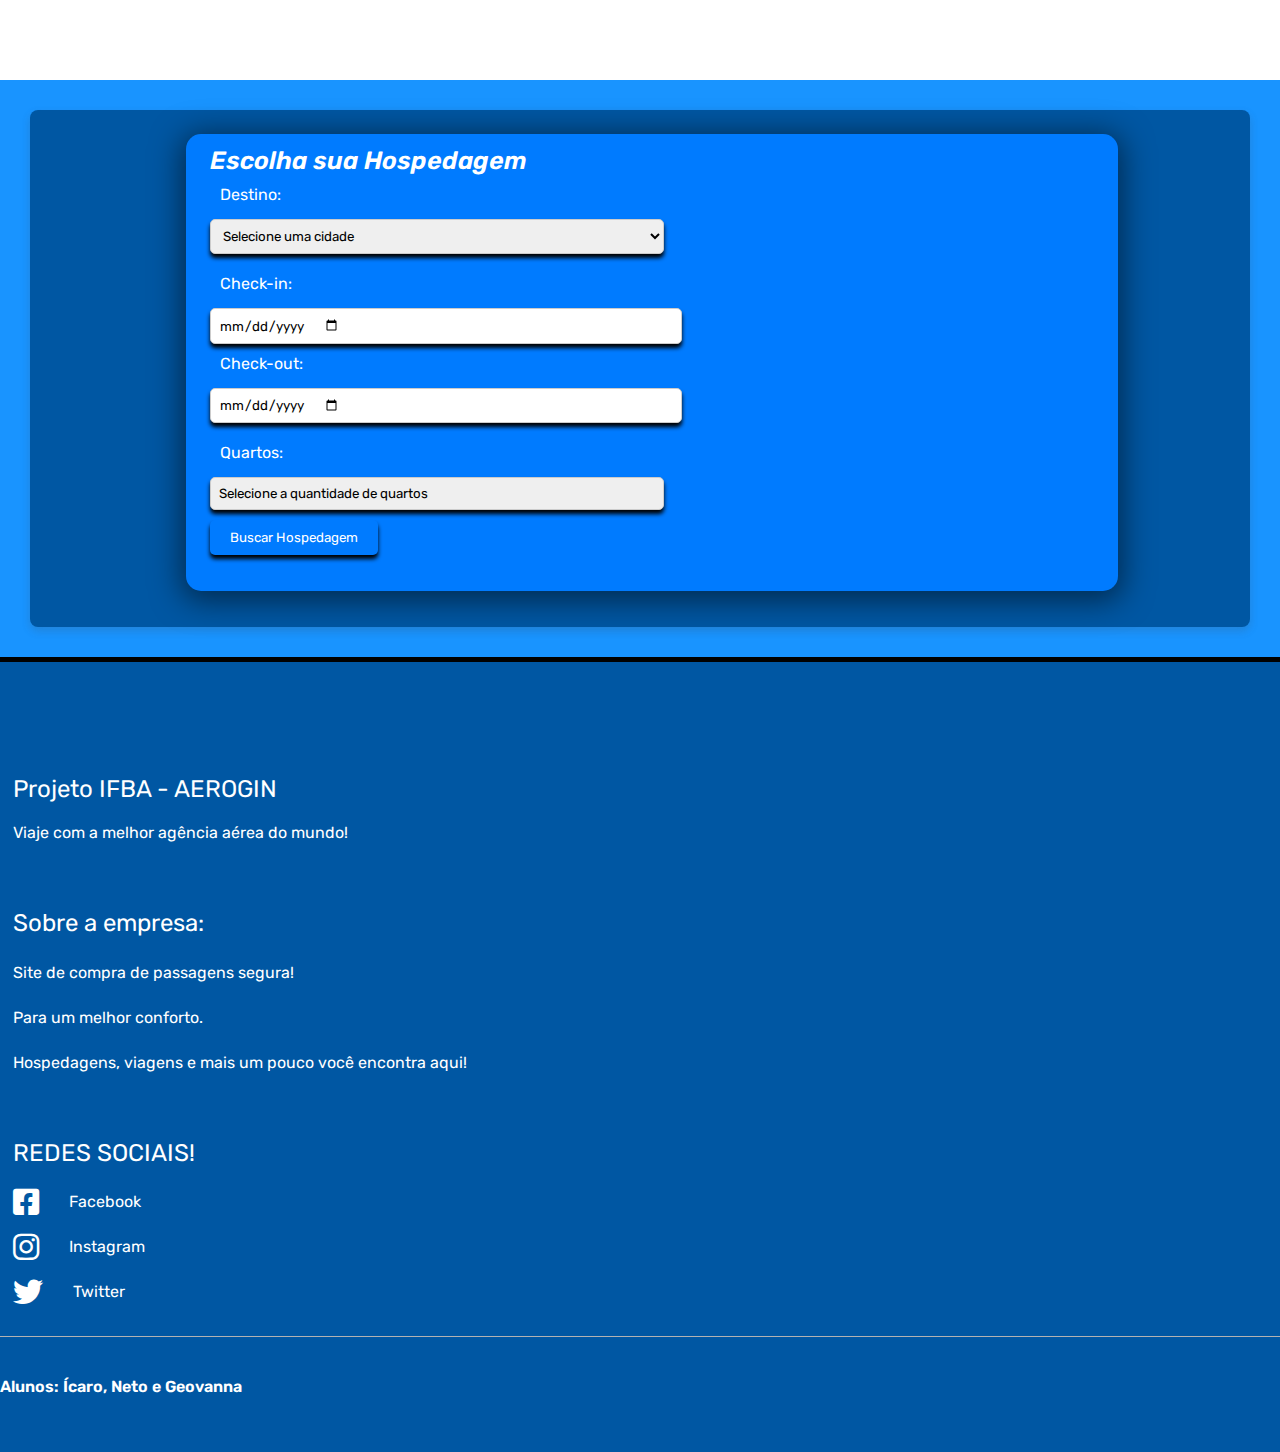
==== index.html @ 5a49b001 "atualização do responsivo + remoção do header e nav" ====
<!DOCTYPE html>
<html lang="pt-br">
<head>
    <meta charset="UTF-8">
    <meta name="viewport" content="width=device-width, initial-scale=1.0">
    <title>Viaje com a melhor agência de aérea do mundo | GIN</title>
    <link rel="stylesheet" href="https://cdnjs.cloudflare.com/ajax/libs/font-awesome/6.0.0-beta3/css/all.min.css">
    <style>
         @import url('https://fonts.googleapis.com/css2?family=Rubik:ital@0;1&display=swap');

        *{
            font-family: 'Rubik', sans-serif;
        }
        main{
        background: #1994FF;
            padding: 30px;
            margin: 0px;
        }

        body{
            margin: 0;

        }
        header {
            background: #ffffff;
            padding: 40px;
            display: flex;
        }
        section{
            padding: 2% 0 3% 2%;
            background: #0057A3;
            border-radius: 8px;
            box-shadow: 0 4px 8px rgba(68,68,68,0.2);
        }
        section h1{
            color: white;
            font-size: 20px;
            margin-bottom: 30px;
        }

        .hospedagem {
            padding: 1% 0 3% 2%;
            background: #007BFF;
            border-radius: 15px;
            box-shadow: 0 5px 30px 5px rgba(0, 0, 0, 0.5);
            margin: 0 11%;
        }


        .hospedagem h2 {
            margin: 0;
            display: inline-block; 
            color: #FFF;
            text-shadow: 0px 4px 4px 0px rgba(0, 0, 0, 0.25);
            font-size: 25px;
            font-style: italic;
            font-weight: 600;
            line-height: normal;
        }


        .destino,
        .datas,
        .quartos {
            margin-bottom: 10px;
            
        }

        .destino label,
        .datas label,
        .quartos label {
            color: white;
            display: flex;
            margin-bottom: 5px;
            padding: 10px
        }

        .destino select,
        .datas input,
        .quartos select {
            display: flex;
            width: 50%;
            padding: 8px;   
            border: 1px solid #ccc;
            border-radius: 5px;
            box-shadow: 0px 4px 4px black;
        }
        .datas input{
            cursor: pointer;
        }

        .destino select{
            cursor: pointer;
        }

        .quartos select {
            cursor: pointer;
        }

        .destino select[type="option"],
        .datas input[type="date"],
        .quartos select {
            appearance: none;
            -webkit-appearance: none;
        }

        .destino select[type="option"]::-webkit-input-placeholder,
        .datas input[type="date"]::-webkit-input-placeholder,
        .quartos select::-webkit-input-placeholder {
            color: #aaa;
        }
    
        .btn-buscar {
            background-color: #007BFF;
            border-color: black;
            box-shadow: 0px 4px 4px black;
            color: #fff;
            border: none;
            padding: 10px 20px;
            border-radius: 5px;
            cursor: pointer;
            transition: color 0.3s;
            display: flex;
            justify-content: center;
            align-items: center;
        }

        .btn-buscar:hover {
            background-color: #0056b3;
        }

        /* footer */

        footer{
            background-color: #0057A3;
            padding-top: 5em;
            padding-bottom: 40px;
            border-top: 5px solid; 
        }
        footer h2, 
        footer p,
        footer a,
        footer span{
            color: #ffffff;
        }
        footer h2{
            font-weight: 400;
        }
        footer a{
            text-decoration: none;
        }
        footer ul{
            padding: 0;
        }
        footer li{
            list-style: none;
        }
        .footer-box{
            width: 31%;
            padding: 1%;
            float: left;
        }
        footer .wrapper:after{
            clear: both;
            content: "";
            display: block;
        }
        .company-footer{
            width: 80%;
        }
        .company-footer h2{
            margin-top: 20px;
        }
        .company-footer h2, .company-footer p{
            margin-bottom: 20px;
        }
        .footer-list li{
            margin-bottom: 15px;
        }
        .footer-list a{
            transition: .5s;
        }
        .footer-list a:hover{
            color: #696969da;
        }
        .footer-list li:after{
            clear:both;
            content:"";
            display: block;
        }
        .articles-footer{
            width: 80%;
            line-height: 30px;
        }
        .footer-list.footer-article-list span{
            display: block;
            float: none;
        }

        .fab{
            font-size: 30px;
            margin-right: 30px;
            float: left;
        }

        .footer-list li span{
            float: left;
            height: 30px;
            line-height: 30px;
            
        }
        .footer-bottom{
            border-top: 1px solid #b2b2b2;
        }
        .footer-bottom p{
            font-weight: 600;
            margin-top: 40px;
        }


        @media only screen and (max-width: 600px) {

        .section {
            flex-direction: column;
        }
        header {
            flex-direction: column;
            align-items: center;
        }
    
        .hospedagem {
            margin: 0;
        }
    
        .hospedagem h2 {
            font-size: 20px;
        }
    
        .destino select,
        .datas input,
        .quartos select {
            width: 100%;
        }
        }
        .footer-box {
            width: 100%;
            float: none;
        }
    
        .company-footer,
        .articles-footer {
            width: 100%;
        }   
    </style>
</head>
<body>
    <header>
    </header>
    <main>
        <section>
            <div class="hospedagem">
            <h2>Escolha sua Hospedagem</h2>
                <div class="destino">
                <label for="destino">Destino:</label>
                <select name="cidade" id="cidade">
                    <option value="" disabled selected>Selecione uma cidade</option>
                    <optgroup label="Acre (AC)">
                    <option value="Rio Branco">Rio Branco</option>
                    <option value="Cruzeiro do Sul">Cruzeiro do Sul</option>
                    </optgroup>
                        <optgroup label="Alagoas (AL)">
                        <option value="Maceió">Maceió</option>
                        <option value="Arapiraca">Arapiraca</option>
                            <optgroup label="Bahia (BA)">
                            <option value="Vitória da Conquista">Vitória da Conquista</option>
                            <option value="Monte Santo">Monte Santo</option>
                            <option value="Salvador">Salvador</option>
                            <option value="Feira de Santana">Feira de Santana</option>
                            <option value="Euclides da Cunha">Euclides da Cunha</option>
                                <optgroup label="Santa Catarina">
                                    <option value="Blumenau">Blumenau</option>
                                    <option value="Florianópolis">Florianópolis</option>
                                    <option value="Joinville">Joinville</option>
                                    <option value="Itapema">Itapema</option>
                                    <option value="Chapecó">Chapecó</option>
                                </optgroup>
                            </optgroup>
                    </optgroup>
                </select>
            </div>
                <div class="datas">
                    <label for="check-in">Check-in:</label>
                    <input type="date" id="check-in">
                    <label for="check-out">Check-out:</label>
                    <input type="date" id="check-out">
                </div>
                <div class="quartos">
                <label for="quartos">Quartos:</label>
                <select name ="quartos" id="quartos">
                <option value="" disabled selected>Selecione a quantidade de quartos</option>
                    <option value="1">1 Quarto</option>
                    <option value="2">2 Quartos</option>
                    <option value="3">3 Quartos</option>
                    <option value="4">4 Quartos</option>
                    </select>
                </div> 
            <button class="btn-buscar">Buscar Hospedagem</button>
        </div>
    </section>
</main>
<footer>
    <div class="wrapper">
        <div class="footer-box">
            <div class="company-footer">
                <h2>Projeto IFBA - AEROGIN</h2>
                <p>Viaje com a melhor agência aérea do mundo!</p>
            </div>    
        </div>
        <div class="footer-box">
            <div class="articles-footer">
                <h2>Sobre a empresa:</h2>
                <ul class="footer-list footer-article-list">
                    <li>
                        <a href="#"></a>
                        <span class="article-item">Site de compra de passagens segura!</span>
                    </li>
                    <li>
                        <a href="#"></a>
                        <span class="article-item">Para um melhor conforto.</span>
                    </li>
                    <li>
                        <a href="#"></a>
                        <span class="article-item">Hospedagens, viagens e mais um pouco você encontra aqui!</span>
                    </li>
                </ul>
            </div> 
        </div>
        <div class="footer-box">
            <h2>REDES SOCIAIS!</h2>
            <ul class="footer-list">
                <li>
                    <a href="#">
                        <i class="fab fa-facebook-square"></i>
                        <span>Facebook</span>
                    </a>
                </li>
                <li>
                    <a href="#">
                        <i class="fab fa-instagram"></i>
                        <span>Instagram</span>
                    </a>
                </li>
                <li>
                    <a href="#">
                        <i class="fab fa-twitter"></i>
                        <span>Twitter</span>
                    </a>
                </li> 
            </ul>
        </div>
    </div>
    <div class="footer-bottom">
        <div class="wrapper">
            <p>Alunos: Ícaro, Neto e Geovanna</p>
        </div>
    </div>
</footer>
</body>
</html>
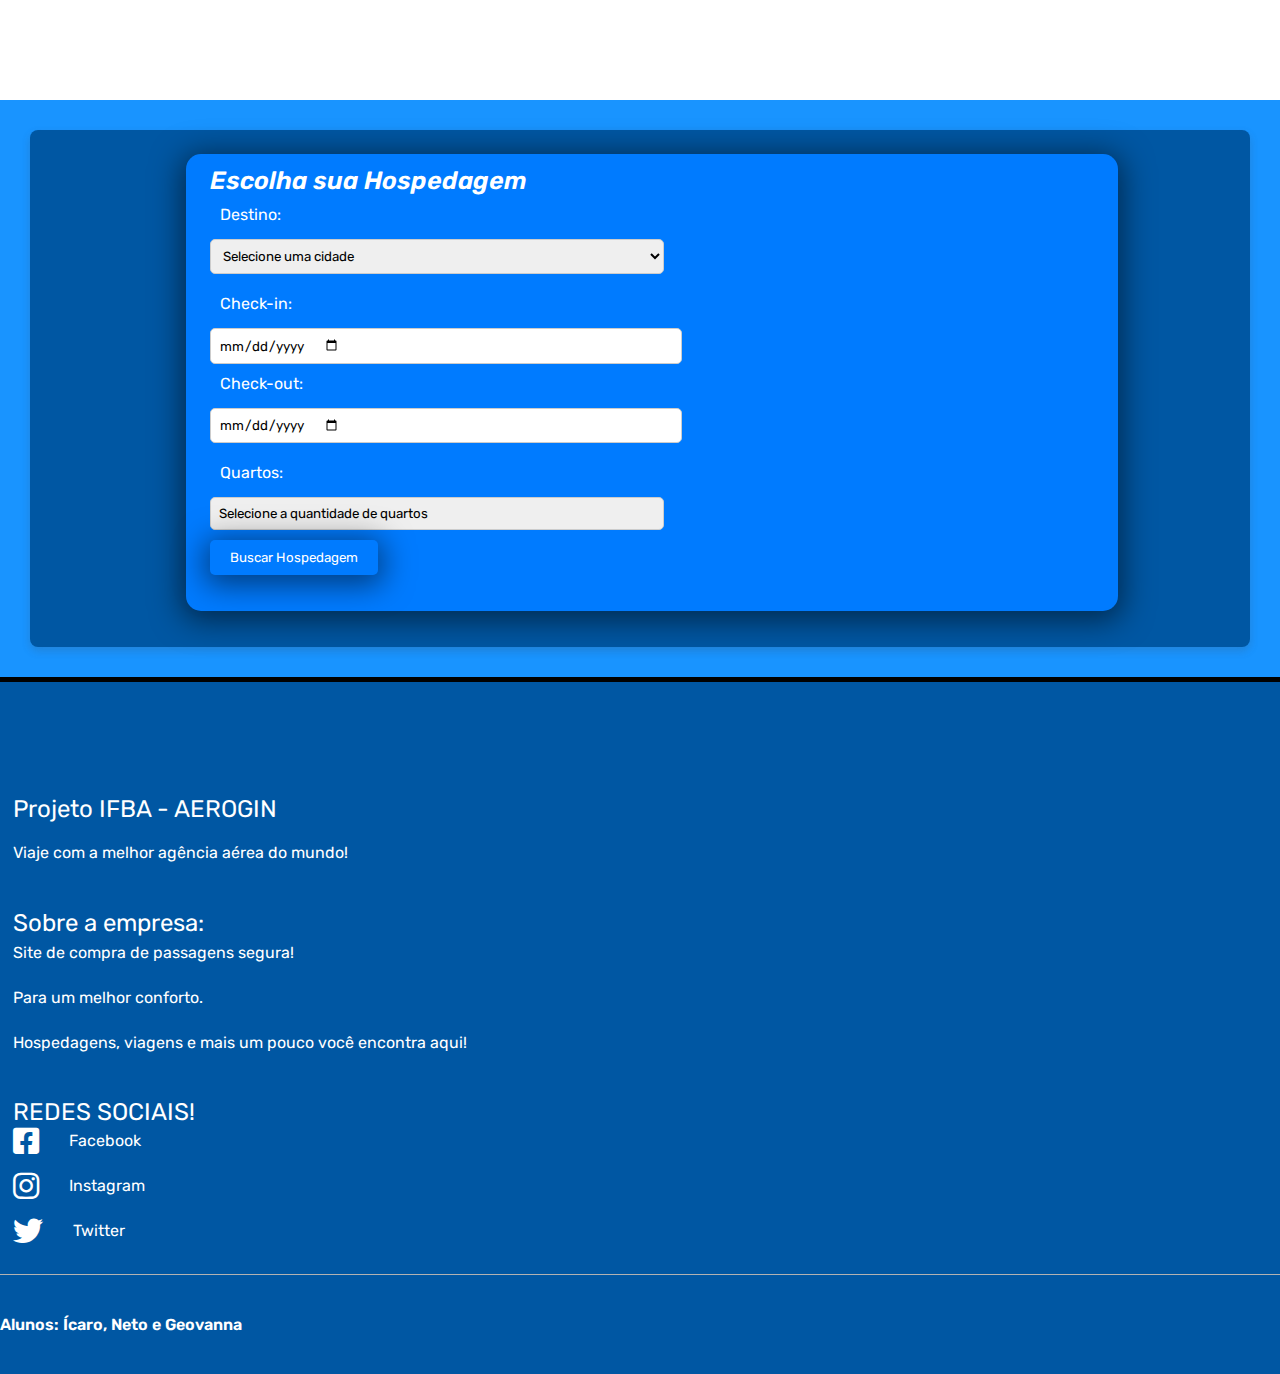
==== commit d26c6188: "mudanças na box shadow do botão e dos input" ====
--- a/index.html
+++ b/index.html
@@ -10,9 +10,19 @@
 
         *{
             font-family: 'Rubik', sans-serif;
-        }
+            margin: 0px;
+            padding: 0px;
+        }
+
+        header{
+            background-color: #fff;
+            width: 100%;
+            height: 100px;
+            display: flex;
+        }
+
         main{
-        background: #1994FF;
+            background: #1994FF;
             padding: 30px;
             margin: 0px;
         }
@@ -20,11 +30,6 @@
         body{
             margin: 0;
 
-        }
-        header {
-            background: #ffffff;
-            padding: 40px;
-            display: flex;
         }
         section{
             padding: 2% 0 3% 2%;
@@ -83,7 +88,6 @@
             padding: 8px;   
             border: 1px solid #ccc;
             border-radius: 5px;
-            box-shadow: 0px 4px 4px black;
         }
         .datas input{
             cursor: pointer;
@@ -113,14 +117,14 @@
         .btn-buscar {
             background-color: #007BFF;
             border-color: black;
-            box-shadow: 0px 4px 4px black;
+            box-shadow: 0 5px 30px 5px rgba(0, 0, 0, 0.5);
             color: #fff;
             border: none;
             padding: 10px 20px;
             border-radius: 5px;
             cursor: pointer;
             transition: color 0.3s;
-            display: flex;
+            display: inline;
             justify-content: center;
             align-items: center;
         }
@@ -256,6 +260,8 @@
 <body>
     <header>
     </header>
+    <nav>
+    </nav>
     <main>
         <section>
             <div class="hospedagem">
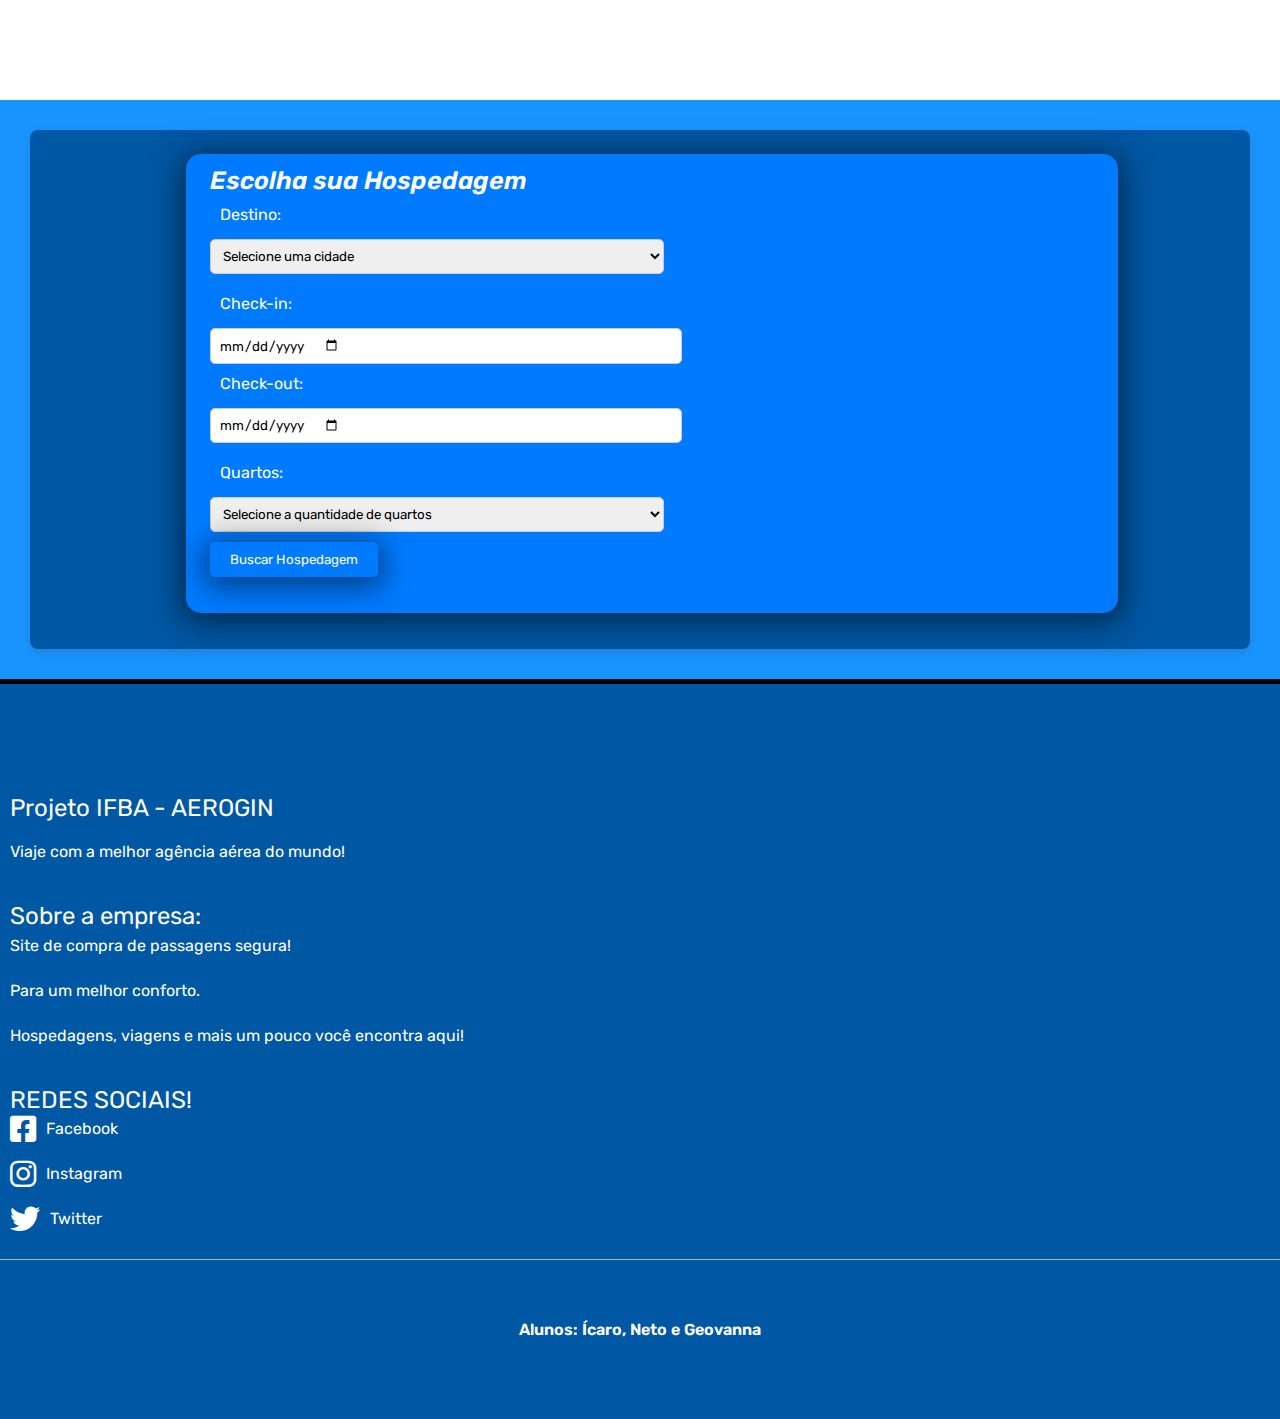
==== commit f6524e66: "atualização do footer" ====
--- a/index.html
+++ b/index.html
@@ -103,14 +103,14 @@
 
         .destino select[type="option"],
         .datas input[type="date"],
-        .quartos select {
+        .quartos select[type="option"] {
             appearance: none;
             -webkit-appearance: none;
         }
 
         .destino select[type="option"]::-webkit-input-placeholder,
         .datas input[type="date"]::-webkit-input-placeholder,
-        .quartos select::-webkit-input-placeholder {
+        .quartos select[type="option"]::-webkit-input-placeholder {
             color: #aaa;
         }
     
@@ -139,7 +139,10 @@
             background-color: #0057A3;
             padding-top: 5em;
             padding-bottom: 40px;
-            border-top: 5px solid; 
+            border-top: 5px solid;
+            display: flex;
+            flex-direction: column;
+            align-items: center; /* Espaço igual entre as colunas */
         }
         footer h2, 
         footer p,
@@ -160,9 +163,18 @@
             list-style: none;
         }
         .footer-box{
-            width: 31%;
-            padding: 1%;
-            float: left;
+            width: calc(31% - 20px);
+            margin: 10px; 
+            box-sizing: border-box; 
+            float: none;
+        }
+        footer .wrapper {
+            display: flex; 
+            flex-wrap: wrap; 
+            justify-content: center; 
+            align-items: flex-start; 
+            width: 100%;
+            margin-top: 20px; 
         }
         footer .wrapper:after{
             clear: both;
@@ -178,6 +190,9 @@
         .company-footer h2, .company-footer p{
             margin-bottom: 20px;
         }
+        .company-footer h2, .company-footer p, .articles-footer h2 {
+            margin-top: 0;
+        }
         .footer-list li{
             margin-bottom: 15px;
         }
@@ -201,9 +216,9 @@
             float: none;
         }
 
-        .fab{
+        .footer-list .fab{
             font-size: 30px;
-            margin-right: 30px;
+            margin-right: 10px;
             float: left;
         }
 
@@ -213,12 +228,20 @@
             line-height: 30px;
             
         }
-        .footer-bottom{
+        .footer-bottom {
+            background-color: #0057A3;
             border-top: 1px solid #b2b2b2;
+            width: 100%;
+            overflow: hidden;
+            text-align: center;
+            padding: 20px 0;
+            color: #ffffff;
         }
         .footer-bottom p{
             font-weight: 600;
-            margin-top: 40px;
+            margin: 20px 0; /* Espaçamento superior e inferior */
+            padding: 0 10px; /* Espaçamento lateral */
+            color: #ffffff;
         }
 
 
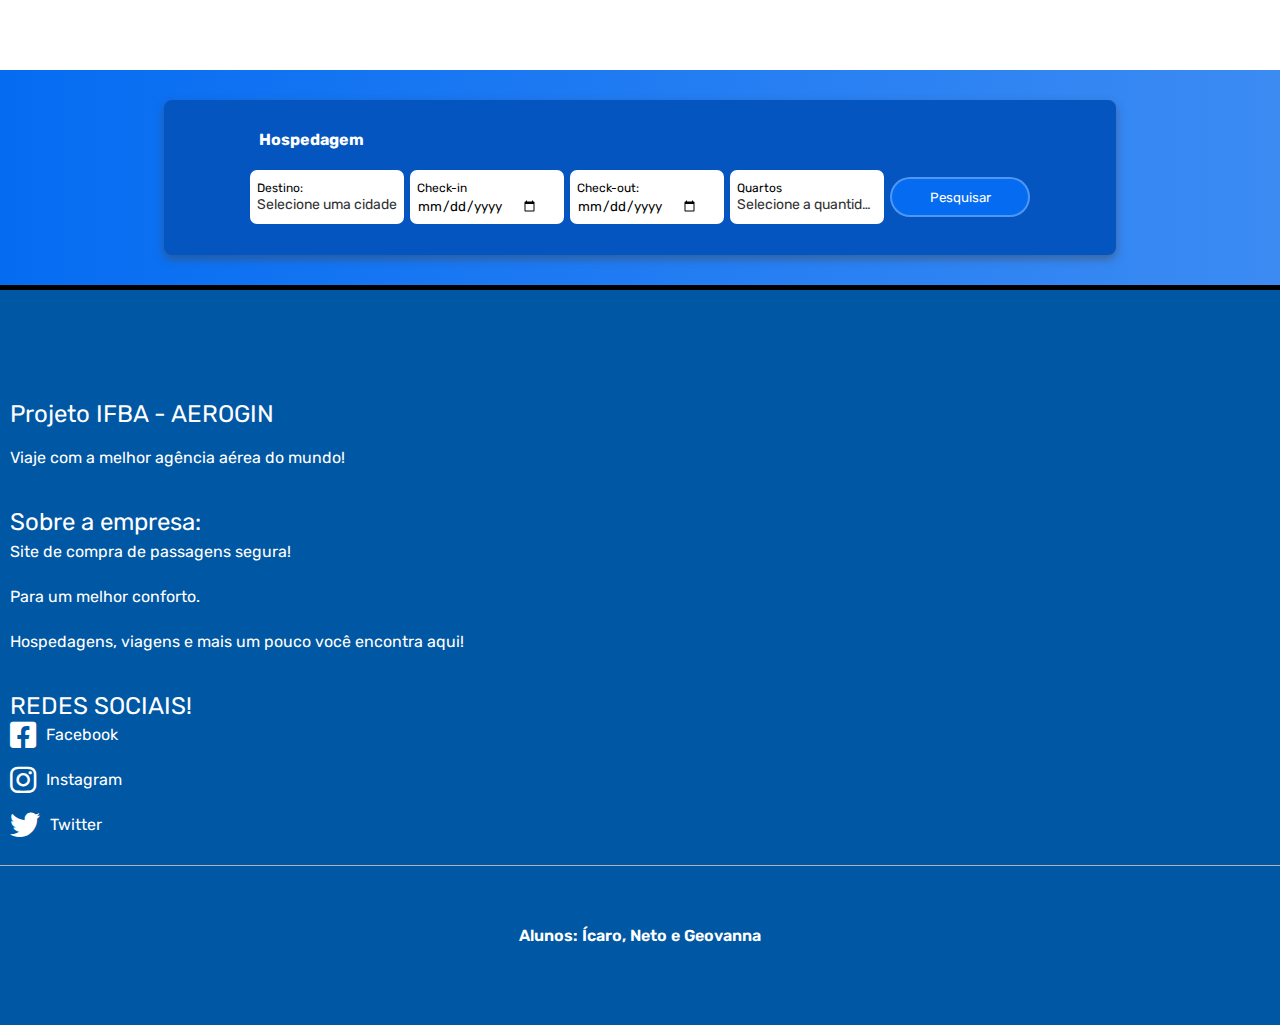
==== commit 4a3ac140: "alteração do container principal" ====
--- a/index.html
+++ b/index.html
@@ -8,6 +8,15 @@
     <style>
          @import url('https://fonts.googleapis.com/css2?family=Rubik:ital@0;1&display=swap');
 
+         :root{ 
+            --cor0: #F2F2F2;
+            --cor1: #0455BF;
+            --cor2: #056CF2;
+            --cor3: #0439D9;
+            --cor4: #3c8bf3;
+            --cor5: #010626;
+        }
+
         *{
             font-family: 'Rubik', sans-serif;
             margin: 0px;
@@ -15,124 +24,177 @@
         }
 
         header{
-            background-color: #fff;
-            width: 100%;
-            height: 100px;
-            display: flex;
-        }
-
-        main{
-            background: #1994FF;
+            background-color: white;
+            width: 100%;
+            height: 70px;
+            display: flex;
+            justify-content: flex-end;
+        }
+        body{
+            margin: 0px;
+            background-color: var(--cor0);
+
+        }
+
+        .container{
+            display: flex;
             padding: 30px;
             margin: 0px;
-        }
-
-        body{
-            margin: 0;
-
-        }
-        section{
-            padding: 2% 0 3% 2%;
-            background: #0057A3;
+            justify-content: center;
+            background: linear-gradient(to right, var(--cor2), var(--cor4));
+        }
+
+        .container-2{
+            display: flex;
+            flex-direction: column;
+            margin: 0 11%;
+            padding: 30px 0px;
+            background: var(--cor1);
             border-radius: 8px;
-            box-shadow: 0 4px 8px rgba(68,68,68,0.2);
-        }
-        section h1{
+            box-shadow: 0px 4px 8px rgba(68,68,68,0.5);
+            justify-content: center;
+            align-items: center;
+            width: 100%; 
+        }
+
+        .check{
+            margin-left: 150px;
+            width: 100%;
+            flex-wrap: wrap;
+            display: flex;
+            align-items: center;
+        }
+
+        .check *{
+            margin-left: 10px;
             color: white;
-            font-size: 20px;
-            margin-bottom: 30px;
-        }
-
-        .hospedagem {
-            padding: 1% 0 3% 2%;
-            background: #007BFF;
-            border-radius: 15px;
-            box-shadow: 0 5px 30px 5px rgba(0, 0, 0, 0.5);
-            margin: 0 11%;
-        }
-
-
-        .hospedagem h2 {
-            margin: 0;
-            display: inline-block; 
-            color: #FFF;
-            text-shadow: 0px 4px 4px 0px rgba(0, 0, 0, 0.25);
-            font-size: 25px;
-            font-style: italic;
-            font-weight: 600;
-            line-height: normal;
-        }
-
-
-        .destino,
-        .datas,
-        .quartos {
-            margin-bottom: 10px;
-            
-        }
-
-        .destino label,
-        .datas label,
-        .quartos label {
-            color: white;
-            display: flex;
-            margin-bottom: 5px;
-            padding: 10px
-        }
-
-        .destino select,
-        .datas input,
-        .quartos select {
-            display: flex;
-            width: 50%;
-            padding: 8px;   
-            border: 1px solid #ccc;
-            border-radius: 5px;
-        }
-        .datas input{
-            cursor: pointer;
-        }
-
-        .destino select{
-            cursor: pointer;
-        }
-
-        .quartos select {
-            cursor: pointer;
-        }
-
-        .destino select[type="option"],
-        .datas input[type="date"],
-        .quartos select[type="option"] {
+            font-size: 1em;
+        }
+
+        .inputs{
+            display: flex;
+            flex-direction: row;
+            flex-wrap: wrap;
+            justify-content: center;
+            margin-top: 20px;
+            align-items: center;
+            width: 100%;
+        }
+
+        .inputs input{
+            background: none;
+            outline: none;
+            border: none;
+            overflow: hidden;
+            white-space: nowrap;
+            text-overflow: ellipsis;
+        }
+
+        .inputs select {
+            background: none;
+            outline: none;
+            border: none;
+            overflow: hidden;
+            white-space: nowrap;
+            text-overflow: ellipsis;
+        }
+
+        select {
             appearance: none;
             -webkit-appearance: none;
-        }
-
-        .destino select[type="option"]::-webkit-input-placeholder,
-        .datas input[type="date"]::-webkit-input-placeholder,
-        .quartos select[type="option"]::-webkit-input-placeholder {
-            color: #aaa;
+            -moz-appearance: none;
+            border: none;
+            background: none;
+            background-color: #f2f2f2;
+            border: 2px solid #ccc;
+            color: #333;
+            font-size: 14px;
+            cursor: pointer;
+        }
+
+        .inputs #botao{
+            background-color: var(--cor2);
+            color: white;
+            justify-content: center;
+            cursor: pointer;
+            border-radius: 50px;
+        }
+
+        .inputs #botao:hover{
+            background-color: var(--cor4);
+            color: white;
+            justify-content: center;
+            cursor: pointer;
+            border-radius: 50px;
+        }
+
+
+        .destino,
+        .datai,
+        .datao,
+        #botao,
+        .quartos {
+            display: flex;
+            background-color: white;
+            width: 140px;
+            height: 40px;
+            padding: 5px;
+            border-radius: 7px;
+            border: 2px solid rgba(255, 255, 255, 0.296);
+            margin: 1px 3px;    
+        }
+
+        .destino{
+            display: flex;
+            flex-direction: column;
+        }
+
+        .topdestino > span{
+            font-size: 12px;
+            opacity: 100%;
+        }
+
+        .datai{
+            display: flex;
+            flex-direction: column;
+        }
+        .topchecki > span{
+            font-size: 12px;
+            opacity: 100%;
+        }
+
+        .datao{
+            display: flex;
+            flex-direction: column;
+        }
+
+        .topchecko > span{
+            font-size: 12px;
+            opacity: 100%;
+        }
+
+        .quartos{
+            display: flex;
+            flex-direction: column;
+        }
+
+        .topquartos > span{
+            font-size: 12px;
+            opacity: 100%; 
+        }
+
+        .datai, .datao input{
+            cursor: pointer;
+        }
+
+        .destino select{
+            cursor: pointer;
+        }
+
+        .quartos select {
+            cursor: pointer;
         }
     
-        .btn-buscar {
-            background-color: #007BFF;
-            border-color: black;
-            box-shadow: 0 5px 30px 5px rgba(0, 0, 0, 0.5);
-            color: #fff;
-            border: none;
-            padding: 10px 20px;
-            border-radius: 5px;
-            cursor: pointer;
-            transition: color 0.3s;
-            display: inline;
-            justify-content: center;
-            align-items: center;
-        }
-
-        .btn-buscar:hover {
-            background-color: #0056b3;
-        }
-
         /* footer */
 
         footer{
@@ -254,20 +316,22 @@
             flex-direction: column;
             align-items: center;
         }
-    
-        .hospedagem {
-            margin: 0;
-        }
-    
-        .hospedagem h2 {
-            font-size: 20px;
-        }
-    
-        .destino select,
-        .datas input,
-        .quartos select {
-            width: 100%;
-        }
+        .check{
+            flex-direction: column;
+        }
+
+        .inputs {
+            flex-direction: column;
+        }
+
+        .icon1{
+            display: none;
+        }
+        
+        .icon2{
+            display: block;
+        }
+
         }
         .footer-box {
             width: 100%;
@@ -285,56 +349,75 @@
     </header>
     <nav>
     </nav>
-    <main>
-        <section>
-            <div class="hospedagem">
-            <h2>Escolha sua Hospedagem</h2>
-                <div class="destino">
-                <label for="destino">Destino:</label>
-                <select name="cidade" id="cidade">
-                    <option value="" disabled selected>Selecione uma cidade</option>
+    <div class="container">
+        <div class="container-2">
+            <div class="check">
+                <div class="titulo">
+                    <h1>Hospedagem</h1>
+                </div>
+            </div>
+        <div class="inputs">
+            <div class="destino">
+                <div class="topdestino">
+                    <span>Destino:</span> 
+                </div>
+            <select name="cidade" id="cidade">
+                <option value="" disabled selected>Selecione uma cidade</option>
                     <optgroup label="Acre (AC)">
-                    <option value="Rio Branco">Rio Branco</option>
-                    <option value="Cruzeiro do Sul">Cruzeiro do Sul</option>
-                    </optgroup>
-                        <optgroup label="Alagoas (AL)">
-                        <option value="Maceió">Maceió</option>
-                        <option value="Arapiraca">Arapiraca</option>
-                            <optgroup label="Bahia (BA)">
-                            <option value="Vitória da Conquista">Vitória da Conquista</option>
-                            <option value="Monte Santo">Monte Santo</option>
-                            <option value="Salvador">Salvador</option>
-                            <option value="Feira de Santana">Feira de Santana</option>
-                            <option value="Euclides da Cunha">Euclides da Cunha</option>
-                                <optgroup label="Santa Catarina">
-                                    <option value="Blumenau">Blumenau</option>
-                                    <option value="Florianópolis">Florianópolis</option>
-                                    <option value="Joinville">Joinville</option>
-                                    <option value="Itapema">Itapema</option>
-                                    <option value="Chapecó">Chapecó</option>
-                                </optgroup>
-                            </optgroup>
-                    </optgroup>
-                </select>
+                        <option value="Rio Branco">Rio Branco</option>
+                        <option value="Cruzeiro do Sul">Cruzeiro do Sul</option>
+                </optgroup>
+                <optgroup label="Alagoas (AL)">
+                    <option value="Maceió">Maceió</option>
+                    <option value="Arapiraca">Arapiraca</option>
+                <optgroup label="Bahia (BA)">
+                    <option value="Vitória da Conquista">Vitória da Conquista</option>
+                    <option value="Monte Santo">Monte Santo</option>
+                    <option value="Salvador">Salvador</option>
+                    <option value="Feira de Santana">Feira de Santana</option>
+                    <option value="Euclides da Cunha">Euclides da Cunha</option>
+                <optgroup label="Santa Catarina">
+                    <option value="Blumenau">Blumenau</option>
+                    <option value="Florianópolis">Florianópolis</option>
+                    <option value="Joinville">Joinville</option>
+                    <option value="Itapema">Itapema</option>
+                    <option value="Chapecó">Chapecó</option>
+                </optgroup>
+            </optgroup>
+        </optgroup>
+    </select>
+</div>        
+    <div class="datai">
+        <div class="topchecki">
+            <span>Check-in</span>
+            <input type="date" id="check-in">
+        </div>
+    </div>
+    <div class="datao">
+        <div class="topchecko">
+            <span>Check-out:</span>
+            <input type="date" id="check-out">
+        </div>
+    </div>
+<div class="quartos">
+    <div class="topquartos">
+        <span>Quartos</span>
+</div>
+    <select name ="quartos" id="quartos">
+        <option value="" disabled selected>Selecione a quantidade de quartos</option>
+        <option value="1">1 Quarto</option>
+        <option value="2">2 Quartos</option>
+        <option value="3">3 Quartos</option>
+        <option value="4">4 Quartos</option>
+</select>
+</div> 
+<input id="botao" type="button" value="Pesquisar">
             </div>
-                <div class="datas">
-                    <label for="check-in">Check-in:</label>
-                    <input type="date" id="check-in">
-                    <label for="check-out">Check-out:</label>
-                    <input type="date" id="check-out">
-                </div>
-                <div class="quartos">
-                <label for="quartos">Quartos:</label>
-                <select name ="quartos" id="quartos">
-                <option value="" disabled selected>Selecione a quantidade de quartos</option>
-                    <option value="1">1 Quarto</option>
-                    <option value="2">2 Quartos</option>
-                    <option value="3">3 Quartos</option>
-                    <option value="4">4 Quartos</option>
-                    </select>
-                </div> 
-            <button class="btn-buscar">Buscar Hospedagem</button>
-        </div>
+        </div>
+    </div>
+<main>
+    <section>
+
     </section>
 </main>
 <footer>
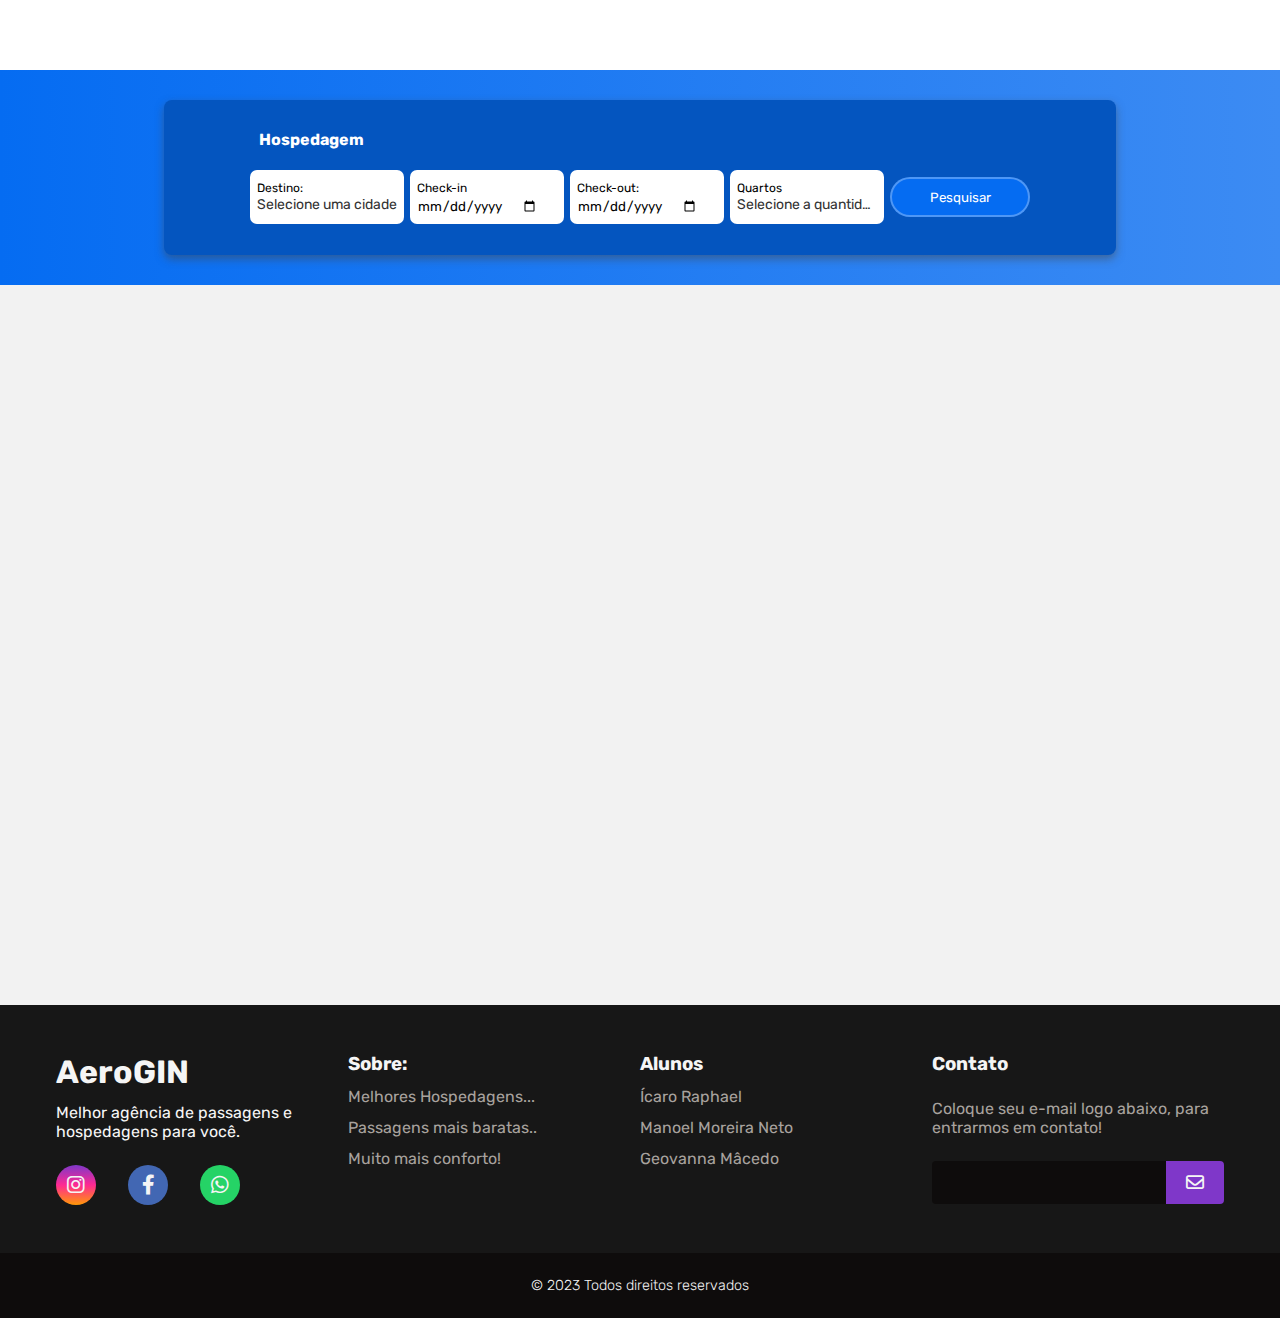
==== commit cad7112e: "footer refeito" ====
--- a/index.html
+++ b/index.html
@@ -15,12 +15,19 @@
             --cor3: #0439D9;
             --cor4: #3c8bf3;
             --cor5: #010626;
+            --color-neutral-0: #0e0c0c;
+            --color-neutral-10: #171717;
+            --color-neutral-30: #a8a29e;
+            --color-neutral-40: #f5f5f5;
         }
 
         *{
             font-family: 'Rubik', sans-serif;
             margin: 0px;
             padding: 0px;
+        }
+        main{
+            height: 80vh;
         }
 
         header{
@@ -197,117 +204,130 @@
     
         /* footer */
 
-        footer{
-            background-color: #0057A3;
-            padding-top: 5em;
-            padding-bottom: 40px;
-            border-top: 5px solid;
-            display: flex;
-            flex-direction: column;
-            align-items: center; /* Espaço igual entre as colunas */
-        }
-        footer h2, 
-        footer p,
-        footer a,
-        footer span{
-            color: #ffffff;
-        }
-        footer h2{
-            font-weight: 400;
-        }
-        footer a{
+        footer {
+            width: 100%;
+            color: var(--color-neutral-40);
+        }
+
+        .footer-link {
             text-decoration: none;
         }
-        footer ul{
-            padding: 0;
-        }
-        footer li{
+
+        #footer_content {
+            background-color: var(--color-neutral-10);
+            display: grid;
+            grid-template-columns: repeat(4, 1fr);
+            padding: 3rem 3.5rem;
+        }
+
+        #footer_contacts h1 {
+            margin-bottom: 0.75rem;
+        }
+
+        #footer_social_media {
+            display: flex;
+            gap: 2rem;
+            margin-top: 1.5rem;
+        } 
+
+        #footer_social_media .footer-link {
+            display: flex;
+            align-items: center;
+            justify-content: center;
+            height: 2.5rem;
+            width: 2.5rem;
+            color: var(--color-neutral-40);
+            border-radius: 50%;
+            transition: all 0.4s;
+        }
+
+        #footer_social_media .footer-link i {
+            font-size: 1.25rem;    
+        }
+
+        #footer_social_media .footer-link:hover {
+            opacity: 0.8;
+        }
+
+        #instagram {
+            background: linear-gradient(#7f37c9, #ff2992, #ff9807);
+        }
+
+        #facebook {
+            background-color: #4267b3;
+        }
+
+        #whatsapp {
+            background-color: #25d366;
+        }
+
+        .footer-list {
+            display: flex;
+            flex-direction: column;
+            gap: 0.75rem;
             list-style: none;
         }
-        .footer-box{
-            width: calc(31% - 20px);
-            margin: 10px; 
-            box-sizing: border-box; 
-            float: none;
-        }
-        footer .wrapper {
-            display: flex; 
-            flex-wrap: wrap; 
-            justify-content: center; 
-            align-items: flex-start; 
+
+        .footer-list .footer-link {
+            color: var(--color-neutral-30);
+            transition: all 0.4s;
+        }
+
+        .footer-list .footer-link:hover {
+            color: #7f37c9;
+        }
+
+        #footer_subscribe {
+            display: flex;
+            flex-direction: column;
+            gap: 1.5rem;
+        }
+
+        #footer_subscribe p {
+            color: var(--color-neutral-30);
+        }
+
+        #input_group {
+            display: flex;
+            align-items: center;
+            background-color: var(--color-neutral-0);
+            border-radius: 4px;
+        }
+
+        #input_group input {
+            all: unset;
+            padding: 0.75rem;
             width: 100%;
-            margin-top: 20px; 
-        }
-        footer .wrapper:after{
-            clear: both;
-            content: "";
-            display: block;
-        }
-        .company-footer{
-            width: 80%;
-        }
-        .company-footer h2{
-            margin-top: 20px;
-        }
-        .company-footer h2, .company-footer p{
-            margin-bottom: 20px;
-        }
-        .company-footer h2, .company-footer p, .articles-footer h2 {
-            margin-top: 0;
-        }
-        .footer-list li{
-            margin-bottom: 15px;
-        }
-        .footer-list a{
-            transition: .5s;
-        }
-        .footer-list a:hover{
-            color: #696969da;
-        }
-        .footer-list li:after{
-            clear:both;
-            content:"";
-            display: block;
-        }
-        .articles-footer{
-            width: 80%;
-            line-height: 30px;
-        }
-        .footer-list.footer-article-list span{
-            display: block;
-            float: none;
-        }
-
-        .footer-list .fab{
-            font-size: 30px;
-            margin-right: 10px;
-            float: left;
-        }
-
-        .footer-list li span{
-            float: left;
-            height: 30px;
-            line-height: 30px;
-            
-        }
-        .footer-bottom {
-            background-color: #0057A3;
-            border-top: 1px solid #b2b2b2;
-            width: 100%;
-            overflow: hidden;
-            text-align: center;
-            padding: 20px 0;
-            color: #ffffff;
-        }
-        .footer-bottom p{
-            font-weight: 600;
-            margin: 20px 0; /* Espaçamento superior e inferior */
-            padding: 0 10px; /* Espaçamento lateral */
-            color: #ffffff;
-        }
-
-
-        @media only screen and (max-width: 600px) {
+        }
+
+        #input_group button {
+            background-color: #7f37c9;
+            border: none;
+            color: var(--color-neutral-40);
+            padding: 0px 1.25rem;
+            font-size: 1.125rem;
+            height: 100%;
+            border-radius: 0px 4px 4px 0px;
+            cursor: pointer;
+            transition: all 0.4s;
+        }
+
+        #input_group button:hover {
+            opacity: 0.8;
+        }
+
+        #footer_copyright {
+            display: flex;
+            justify-content: center;
+            background-color: var(--color-neutral-0);
+            font-size: 0.9rem;
+            padding: 1.5rem;
+            font-weight: 100;
+        }
+
+
+
+        @media only screen and (max-width: 760px) {
 
         .section {
             flex-direction: column;
@@ -332,16 +352,19 @@
             display: block;
         }
 
-        }
-        .footer-box {
-            width: 100%;
-            float: none;
-        }
-    
-        .company-footer,
-        .articles-footer {
-            width: 100%;
-        }   
+        .footer_content{
+            grid-template-columns: repeat(2, 1fr);
+            gap: 2rem;
+
+        }
+    }
+    @media only screen and (max-width: 760px) {
+        .footer_content{
+            grid-template-columns: repeat(1, 1fr);
+            padding: 3rem 2rem;
+
+        }
+    }
     </style>
 </head>
 <body>
@@ -421,60 +444,75 @@
     </section>
 </main>
 <footer>
-    <div class="wrapper">
-        <div class="footer-box">
-            <div class="company-footer">
-                <h2>Projeto IFBA - AEROGIN</h2>
-                <p>Viaje com a melhor agência aérea do mundo!</p>
-            </div>    
+    <div id="footer_content">
+        <div id="footer_contacts">
+            <h1>AeroGIN</h1>
+            <p>Melhor agência de passagens e hospedagens para você.</p>
+
+            <div id="footer_social_media">
+                <a href="#" class="footer-link" id="instagram">
+                    <i class="fa-brands fa-instagram"></i>
+                </a>
+
+                <a href="#" class="footer-link" id="facebook">
+                    <i class="fa-brands fa-facebook-f"></i>
+                </a>
+
+                <a href="#" class="footer-link" id="whatsapp">
+                    <i class="fa-brands fa-whatsapp"></i>
+                </a>
+            </div>
         </div>
-        <div class="footer-box">
-            <div class="articles-footer">
-                <h2>Sobre a empresa:</h2>
-                <ul class="footer-list footer-article-list">
-                    <li>
-                        <a href="#"></a>
-                        <span class="article-item">Site de compra de passagens segura!</span>
-                    </li>
-                    <li>
-                        <a href="#"></a>
-                        <span class="article-item">Para um melhor conforto.</span>
-                    </li>
-                    <li>
-                        <a href="#"></a>
-                        <span class="article-item">Hospedagens, viagens e mais um pouco você encontra aqui!</span>
-                    </li>
-                </ul>
-            </div> 
-        </div>
-        <div class="footer-box">
-            <h2>REDES SOCIAIS!</h2>
-            <ul class="footer-list">
-                <li>
-                    <a href="#">
-                        <i class="fab fa-facebook-square"></i>
-                        <span>Facebook</span>
-                    </a>
-                </li>
-                <li>
-                    <a href="#">
-                        <i class="fab fa-instagram"></i>
-                        <span>Instagram</span>
-                    </a>
-                </li>
-                <li>
-                    <a href="#">
-                        <i class="fab fa-twitter"></i>
-                        <span>Twitter</span>
-                    </a>
-                </li> 
-            </ul>
+        
+        <ul class="footer-list">
+            <li>
+                <h3>Sobre:</h3>
+            </li>
+            <li>
+                <a href="#" class="footer-link">Melhores Hospedagens...</a>
+            </li>
+            <li>
+                <a href="#" class="footer-link">Passagens mais baratas..</a>
+            </li>
+            <li>
+                <a href="#" class="footer-link">Muito mais conforto!</a>
+            </li>
+        </ul>
+
+        <ul class="footer-list">
+            <li>
+                <h3>Alunos</h3>
+            </li>
+            <li>
+                <a href="#" class="footer-link">Ícaro Raphael</a>
+            </li>
+            <li>
+                <a href="#" class="footer-link">Manoel Moreira Neto</a>
+            </li>
+            <li>
+                <a href="#" class="footer-link">Geovanna Mâcedo</a>
+            </li>
+        </ul>
+
+        <div id="footer_subscribe">
+            <h3>Contato</h3>
+
+            <p>
+                Coloque seu e-mail logo abaixo, para entrarmos em contato!
+            </p>
+
+            <div id="input_group">
+                <input type="email" id="email">
+                <button>
+                    <i class="fa-regular fa-envelope"></i>
+                </button>
+            </div>
         </div>
     </div>
-    <div class="footer-bottom">
-        <div class="wrapper">
-            <p>Alunos: Ícaro, Neto e Geovanna</p>
-        </div>
+
+    <div id="footer_copyright">
+        &#169
+        2023 Todos direitos reservados
     </div>
 </footer>
 </body>
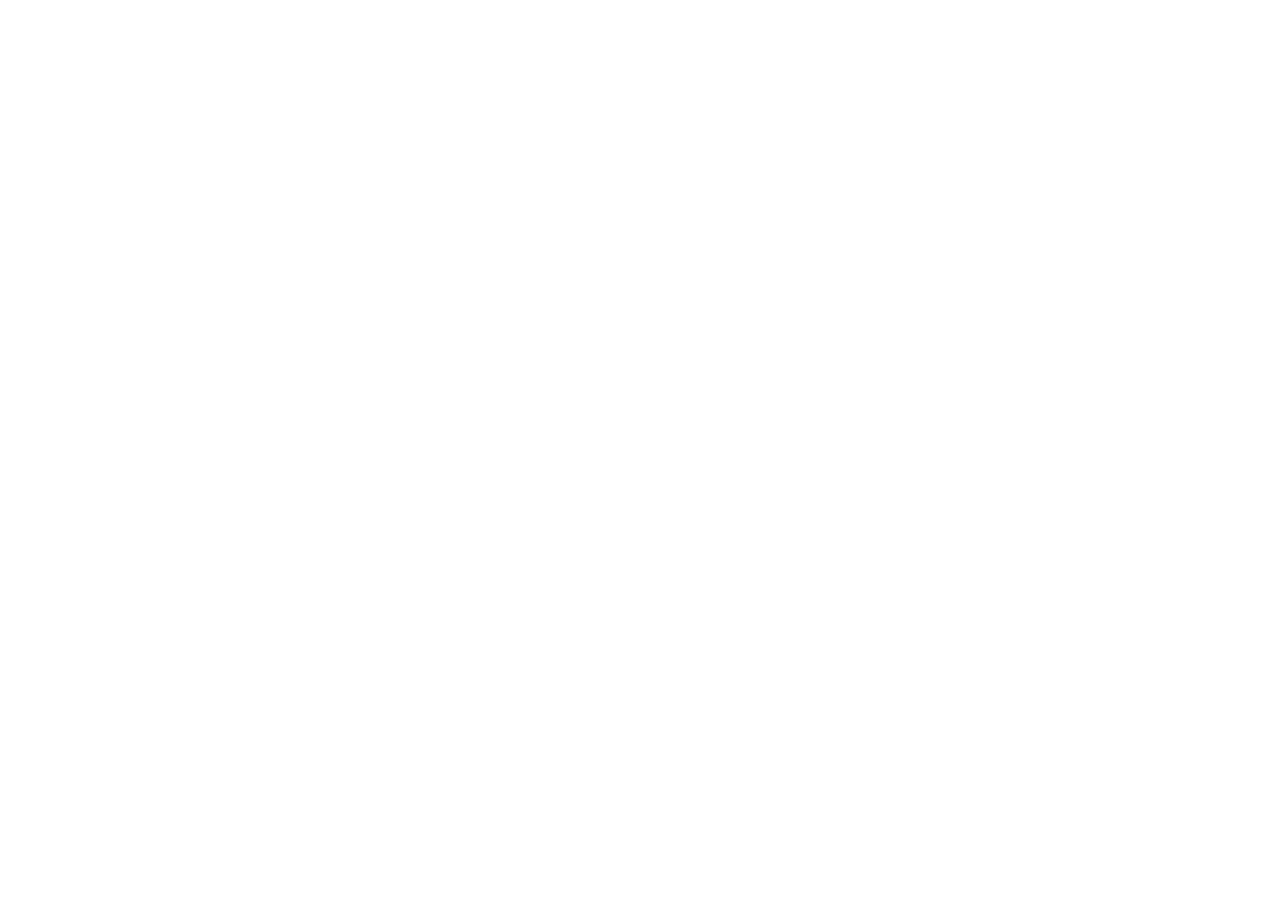
==== commit f880fd1a: "att" ====
--- a/index.html
+++ b/index.html
@@ -3,517 +3,13 @@
 <head>
     <meta charset="UTF-8">
     <meta name="viewport" content="width=device-width, initial-scale=1.0">
-    <title>Viaje com a melhor agência de aérea do mundo | GIN</title>
-    <link rel="stylesheet" href="https://cdnjs.cloudflare.com/ajax/libs/font-awesome/6.0.0-beta3/css/all.min.css">
-    <style>
-         @import url('https://fonts.googleapis.com/css2?family=Rubik:ital@0;1&display=swap');
-
-         :root{ 
-            --cor0: #F2F2F2;
-            --cor1: #0455BF;
-            --cor2: #056CF2;
-            --cor3: #0439D9;
-            --cor4: #3c8bf3;
-            --cor5: #010626;
-            --color-neutral-0: #0e0c0c;
-            --color-neutral-10: #171717;
-            --color-neutral-30: #a8a29e;
-            --color-neutral-40: #f5f5f5;
-        }
-
-        *{
-            font-family: 'Rubik', sans-serif;
-            margin: 0px;
-            padding: 0px;
-        }
-        main{
-            height: 80vh;
-        }
-
-        header{
-            background-color: white;
-            width: 100%;
-            height: 70px;
-            display: flex;
-            justify-content: flex-end;
-        }
-        body{
-            margin: 0px;
-            background-color: var(--cor0);
-
-        }
-
-        .container{
-            display: flex;
-            padding: 30px;
-            margin: 0px;
-            justify-content: center;
-            background: linear-gradient(to right, var(--cor2), var(--cor4));
-        }
-
-        .container-2{
-            display: flex;
-            flex-direction: column;
-            margin: 0 11%;
-            padding: 30px 0px;
-            background: var(--cor1);
-            border-radius: 8px;
-            box-shadow: 0px 4px 8px rgba(68,68,68,0.5);
-            justify-content: center;
-            align-items: center;
-            width: 100%; 
-        }
-
-        .check{
-            margin-left: 150px;
-            width: 100%;
-            flex-wrap: wrap;
-            display: flex;
-            align-items: center;
-        }
-
-        .check *{
-            margin-left: 10px;
-            color: white;
-            font-size: 1em;
-        }
-
-        .inputs{
-            display: flex;
-            flex-direction: row;
-            flex-wrap: wrap;
-            justify-content: center;
-            margin-top: 20px;
-            align-items: center;
-            width: 100%;
-        }
-
-        .inputs input{
-            background: none;
-            outline: none;
-            border: none;
-            overflow: hidden;
-            white-space: nowrap;
-            text-overflow: ellipsis;
-        }
-
-        .inputs select {
-            background: none;
-            outline: none;
-            border: none;
-            overflow: hidden;
-            white-space: nowrap;
-            text-overflow: ellipsis;
-        }
-
-        select {
-            appearance: none;
-            -webkit-appearance: none;
-            -moz-appearance: none;
-            border: none;
-            background: none;
-            background-color: #f2f2f2;
-            border: 2px solid #ccc;
-            color: #333;
-            font-size: 14px;
-            cursor: pointer;
-        }
-
-        .inputs #botao{
-            background-color: var(--cor2);
-            color: white;
-            justify-content: center;
-            cursor: pointer;
-            border-radius: 50px;
-        }
-
-        .inputs #botao:hover{
-            background-color: var(--cor4);
-            color: white;
-            justify-content: center;
-            cursor: pointer;
-            border-radius: 50px;
-        }
-
-
-        .destino,
-        .datai,
-        .datao,
-        #botao,
-        .quartos {
-            display: flex;
-            background-color: white;
-            width: 140px;
-            height: 40px;
-            padding: 5px;
-            border-radius: 7px;
-            border: 2px solid rgba(255, 255, 255, 0.296);
-            margin: 1px 3px;    
-        }
-
-        .destino{
-            display: flex;
-            flex-direction: column;
-        }
-
-        .topdestino > span{
-            font-size: 12px;
-            opacity: 100%;
-        }
-
-        .datai{
-            display: flex;
-            flex-direction: column;
-        }
-        .topchecki > span{
-            font-size: 12px;
-            opacity: 100%;
-        }
-
-        .datao{
-            display: flex;
-            flex-direction: column;
-        }
-
-        .topchecko > span{
-            font-size: 12px;
-            opacity: 100%;
-        }
-
-        .quartos{
-            display: flex;
-            flex-direction: column;
-        }
-
-        .topquartos > span{
-            font-size: 12px;
-            opacity: 100%; 
-        }
-
-        .datai, .datao input{
-            cursor: pointer;
-        }
-
-        .destino select{
-            cursor: pointer;
-        }
-
-        .quartos select {
-            cursor: pointer;
-        }
-    
-        /* footer */
-
-        footer {
-            width: 100%;
-            color: var(--color-neutral-40);
-        }
-
-        .footer-link {
-            text-decoration: none;
-        }
-
-        #footer_content {
-            background-color: var(--color-neutral-10);
-            display: grid;
-            grid-template-columns: repeat(4, 1fr);
-            padding: 3rem 3.5rem;
-        }
-
-        #footer_contacts h1 {
-            margin-bottom: 0.75rem;
-        }
-
-        #footer_social_media {
-            display: flex;
-            gap: 2rem;
-            margin-top: 1.5rem;
-        } 
-
-        #footer_social_media .footer-link {
-            display: flex;
-            align-items: center;
-            justify-content: center;
-            height: 2.5rem;
-            width: 2.5rem;
-            color: var(--color-neutral-40);
-            border-radius: 50%;
-            transition: all 0.4s;
-        }
-
-        #footer_social_media .footer-link i {
-            font-size: 1.25rem;    
-        }
-
-        #footer_social_media .footer-link:hover {
-            opacity: 0.8;
-        }
-
-        #instagram {
-            background: linear-gradient(#7f37c9, #ff2992, #ff9807);
-        }
-
-        #facebook {
-            background-color: #4267b3;
-        }
-
-        #whatsapp {
-            background-color: #25d366;
-        }
-
-        .footer-list {
-            display: flex;
-            flex-direction: column;
-            gap: 0.75rem;
-            list-style: none;
-        }
-
-        .footer-list .footer-link {
-            color: var(--color-neutral-30);
-            transition: all 0.4s;
-        }
-
-        .footer-list .footer-link:hover {
-            color: #7f37c9;
-        }
-
-        #footer_subscribe {
-            display: flex;
-            flex-direction: column;
-            gap: 1.5rem;
-        }
-
-        #footer_subscribe p {
-            color: var(--color-neutral-30);
-        }
-
-        #input_group {
-            display: flex;
-            align-items: center;
-            background-color: var(--color-neutral-0);
-            border-radius: 4px;
-        }
-
-        #input_group input {
-            all: unset;
-            padding: 0.75rem;
-            width: 100%;
-        }
-
-        #input_group button {
-            background-color: #7f37c9;
-            border: none;
-            color: var(--color-neutral-40);
-            padding: 0px 1.25rem;
-            font-size: 1.125rem;
-            height: 100%;
-            border-radius: 0px 4px 4px 0px;
-            cursor: pointer;
-            transition: all 0.4s;
-        }
-
-        #input_group button:hover {
-            opacity: 0.8;
-        }
-
-        #footer_copyright {
-            display: flex;
-            justify-content: center;
-            background-color: var(--color-neutral-0);
-            font-size: 0.9rem;
-            padding: 1.5rem;
-            font-weight: 100;
-        }
-
-
-
-        @media only screen and (max-width: 760px) {
-
-        .section {
-            flex-direction: column;
-        }
-        header {
-            flex-direction: column;
-            align-items: center;
-        }
-        .check{
-            flex-direction: column;
-        }
-
-        .inputs {
-            flex-direction: column;
-        }
-
-        .icon1{
-            display: none;
-        }
-        
-        .icon2{
-            display: block;
-        }
-
-        .footer_content{
-            grid-template-columns: repeat(2, 1fr);
-            gap: 2rem;
-
-        }
-    }
-    @media only screen and (max-width: 760px) {
-        .footer_content{
-            grid-template-columns: repeat(1, 1fr);
-            padding: 3rem 2rem;
-
-        }
-    }
-    </style>
+    <title>Viaje com a melhor agência de viagens do mundo | GIN</title>
+    <link rel="apple-touch-icon" sizes="180x180" href="/apple-touch-icon.png">
+    <link rel="icon" type="image/png" sizes="32x32" href="/favicon-32x32.png">
+    <link rel="icon" type="image/png" sizes="16x16" href="/favicon-16x16.png">
+    <link rel="manifest" href="/site.webmanifest">
 </head>
 <body>
-    <header>
-    </header>
-    <nav>
-    </nav>
-    <div class="container">
-        <div class="container-2">
-            <div class="check">
-                <div class="titulo">
-                    <h1>Hospedagem</h1>
-                </div>
-            </div>
-        <div class="inputs">
-            <div class="destino">
-                <div class="topdestino">
-                    <span>Destino:</span> 
-                </div>
-            <select name="cidade" id="cidade">
-                <option value="" disabled selected>Selecione uma cidade</option>
-                    <optgroup label="Acre (AC)">
-                        <option value="Rio Branco">Rio Branco</option>
-                        <option value="Cruzeiro do Sul">Cruzeiro do Sul</option>
-                </optgroup>
-                <optgroup label="Alagoas (AL)">
-                    <option value="Maceió">Maceió</option>
-                    <option value="Arapiraca">Arapiraca</option>
-                <optgroup label="Bahia (BA)">
-                    <option value="Vitória da Conquista">Vitória da Conquista</option>
-                    <option value="Monte Santo">Monte Santo</option>
-                    <option value="Salvador">Salvador</option>
-                    <option value="Feira de Santana">Feira de Santana</option>
-                    <option value="Euclides da Cunha">Euclides da Cunha</option>
-                <optgroup label="Santa Catarina">
-                    <option value="Blumenau">Blumenau</option>
-                    <option value="Florianópolis">Florianópolis</option>
-                    <option value="Joinville">Joinville</option>
-                    <option value="Itapema">Itapema</option>
-                    <option value="Chapecó">Chapecó</option>
-                </optgroup>
-            </optgroup>
-        </optgroup>
-    </select>
-</div>        
-    <div class="datai">
-        <div class="topchecki">
-            <span>Check-in</span>
-            <input type="date" id="check-in">
-        </div>
-    </div>
-    <div class="datao">
-        <div class="topchecko">
-            <span>Check-out:</span>
-            <input type="date" id="check-out">
-        </div>
-    </div>
-<div class="quartos">
-    <div class="topquartos">
-        <span>Quartos</span>
-</div>
-    <select name ="quartos" id="quartos">
-        <option value="" disabled selected>Selecione a quantidade de quartos</option>
-        <option value="1">1 Quarto</option>
-        <option value="2">2 Quartos</option>
-        <option value="3">3 Quartos</option>
-        <option value="4">4 Quartos</option>
-</select>
-</div> 
-<input id="botao" type="button" value="Pesquisar">
-            </div>
-        </div>
-    </div>
-<main>
-    <section>
-
-    </section>
-</main>
-<footer>
-    <div id="footer_content">
-        <div id="footer_contacts">
-            <h1>AeroGIN</h1>
-            <p>Melhor agência de passagens e hospedagens para você.</p>
-
-            <div id="footer_social_media">
-                <a href="#" class="footer-link" id="instagram">
-                    <i class="fa-brands fa-instagram"></i>
-                </a>
-
-                <a href="#" class="footer-link" id="facebook">
-                    <i class="fa-brands fa-facebook-f"></i>
-                </a>
-
-                <a href="#" class="footer-link" id="whatsapp">
-                    <i class="fa-brands fa-whatsapp"></i>
-                </a>
-            </div>
-        </div>
-        
-        <ul class="footer-list">
-            <li>
-                <h3>Sobre:</h3>
-            </li>
-            <li>
-                <a href="#" class="footer-link">Melhores Hospedagens...</a>
-            </li>
-            <li>
-                <a href="#" class="footer-link">Passagens mais baratas..</a>
-            </li>
-            <li>
-                <a href="#" class="footer-link">Muito mais conforto!</a>
-            </li>
-        </ul>
-
-        <ul class="footer-list">
-            <li>
-                <h3>Alunos</h3>
-            </li>
-            <li>
-                <a href="#" class="footer-link">Ícaro Raphael</a>
-            </li>
-            <li>
-                <a href="#" class="footer-link">Manoel Moreira Neto</a>
-            </li>
-            <li>
-                <a href="#" class="footer-link">Geovanna Mâcedo</a>
-            </li>
-        </ul>
-
-        <div id="footer_subscribe">
-            <h3>Contato</h3>
-
-            <p>
-                Coloque seu e-mail logo abaixo, para entrarmos em contato!
-            </p>
-
-            <div id="input_group">
-                <input type="email" id="email">
-                <button>
-                    <i class="fa-regular fa-envelope"></i>
-                </button>
-            </div>
-        </div>
-    </div>
-
-    <div id="footer_copyright">
-        &#169
-        2023 Todos direitos reservados
-    </div>
-</footer>
+    
 </body>
 </html>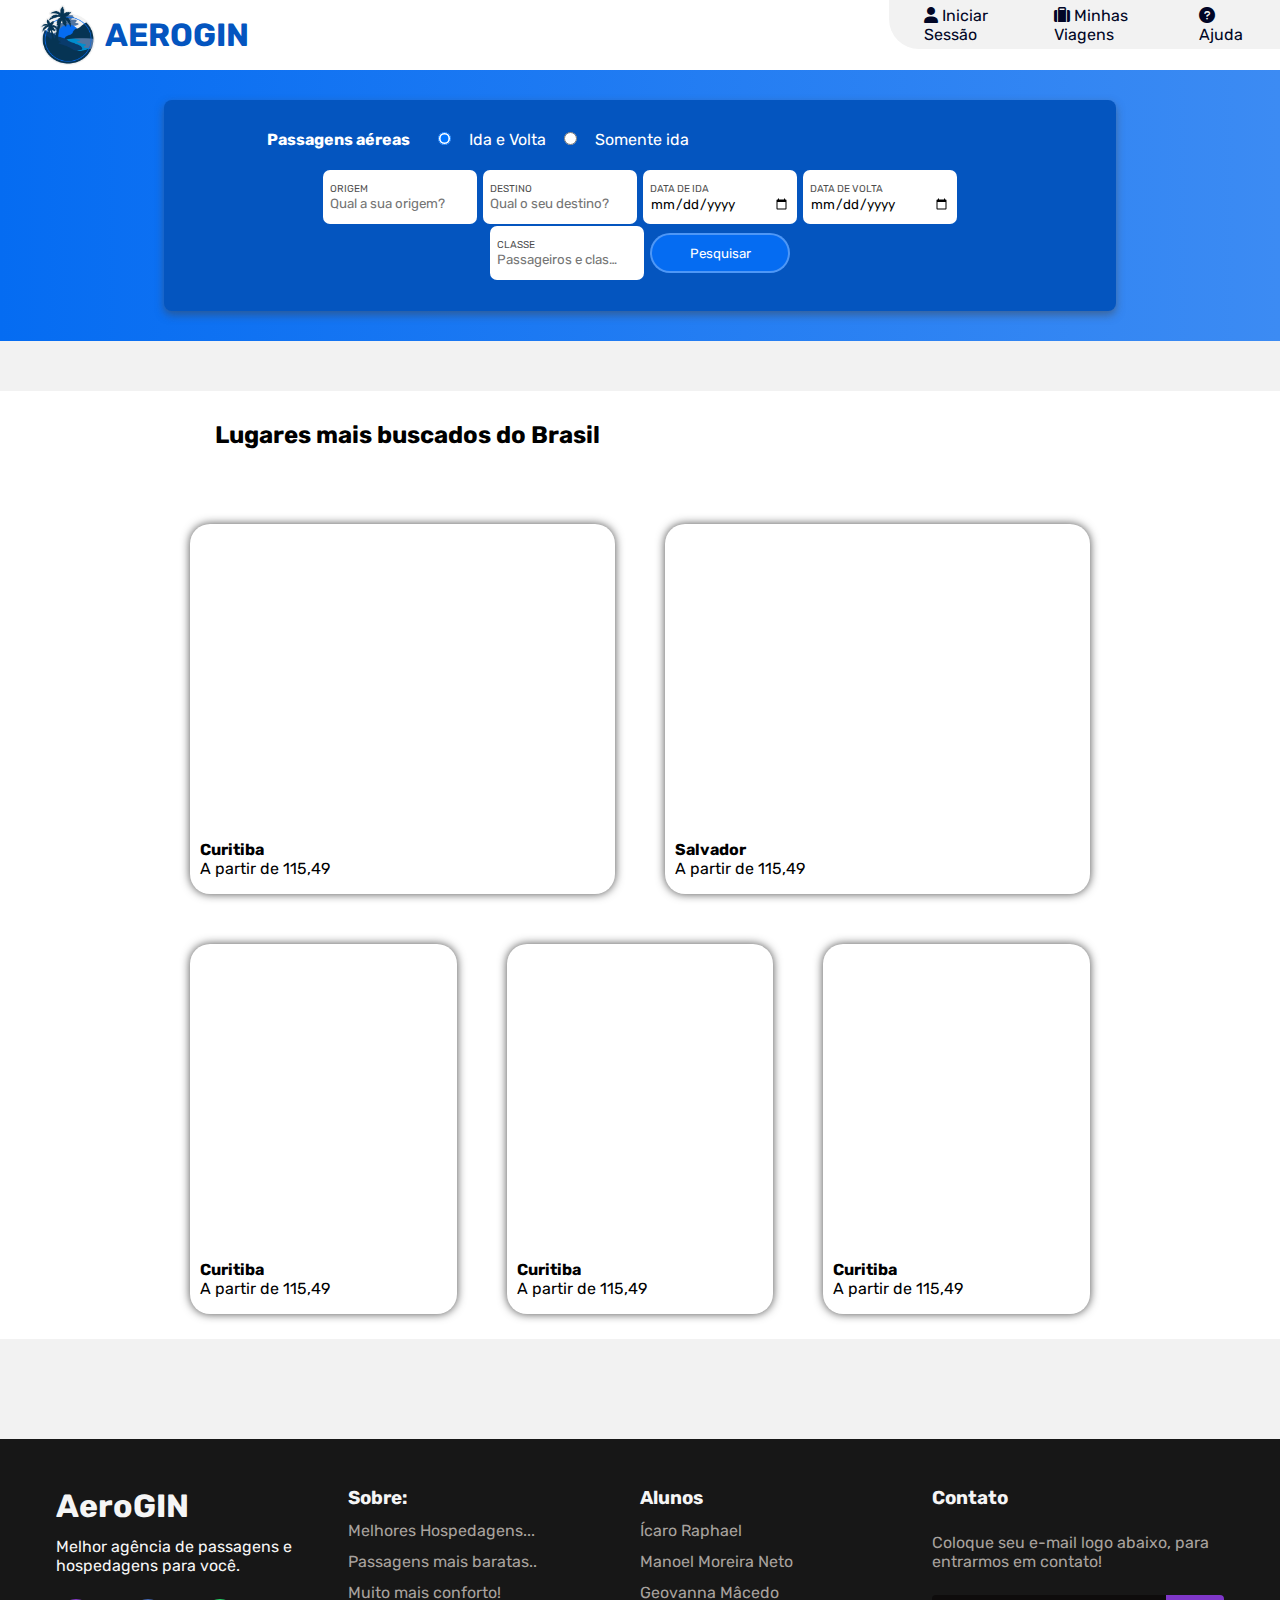
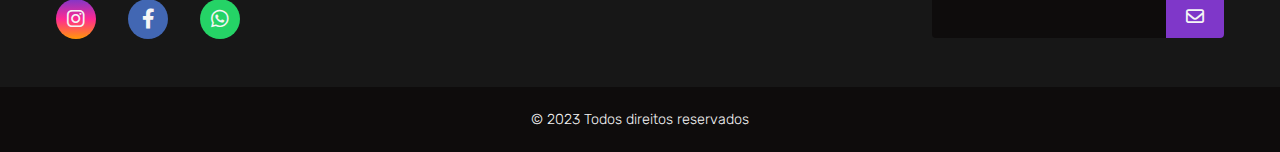
==== commit c2b1b535: "nomes" ====
--- a/index.html
+++ b/index.html
@@ -4,12 +4,269 @@
     <meta charset="UTF-8">
     <meta name="viewport" content="width=device-width, initial-scale=1.0">
     <title>Viaje com a melhor agência de viagens do mundo | GIN</title>
-    <link rel="apple-touch-icon" sizes="180x180" href="/apple-touch-icon.png">
-    <link rel="icon" type="image/png" sizes="32x32" href="/favicon-32x32.png">
-    <link rel="icon" type="image/png" sizes="16x16" href="/favicon-16x16.png">
-    <link rel="manifest" href="/site.webmanifest">
+    <link rel="stylesheet" href="https://cdnjs.cloudflare.com/ajax/libs/font-awesome/6.0.0-beta3/css/all.min.css">
+    <link rel="stylesheet" href="prc.css">
+    <script>
+    </script>
 </head>
 <body>
+    <header>
+        <div class="logo">
+            <img src="imagens/LOGO AEROGIN.png" alt="nossa logo">
+            <span>AEROGIN</span>
+        </div>
+        <div class="retangulo">
+            <div class="infos">
+                <div class="user">
+                    <div class="user-icon">
+                        <li>
+                            <a href="#" target="_blank">
+                                <i class="fa-solid fa-user" style="color: var(--cor5);"></i>
+                            Iniciar Sessão
+                            </a>
+                        </li>
+                    </div>
+                </div>
+                <div class="viagens">
+                    <div class="viagem-icon">
+                        <li>
+                            <a href="#" target="_blank">
+                                <i class="fa-solid fa-suitcase" style="color: var(--cor5);"></i>
+                                Minhas Viagens
+                            </a>
+                        </li>
+                    </div>
+                </div>
+                <div class="ajuda">
+                    <div class="ajuda-icon">
+                        <li>
+                            <a href="#" target="_blank">
+                                <i class="fa-solid fa-circle-question" style="color: var(--cor5);"></i>
+                                Ajuda
+                            </a>
+                        </li>
+                    </div>
+                </div>
+            </div>
+        </div>
+    </header>
+    <nav>
+        <div class="icon-aviao">
+            <li>
+                <a href="#" target="_blank" rel="noopener noreferrer" class="icon1">
+                    <i class="fas fa-plane"></i>
+                    Passagens
+                    <span class="underline"></span>
+                </a>
+            </li>
+        </div>
+        <div class="icon-cama">
+            <li>
+                <a href="#" target="_blank" rel="noopener noreferrer" class="icon1">
+                    <i id="bed" class="fas fa-bed"></i>
+                    Hospedagens
+                    <span class="underline"></span>
+                </a>
+            </li>
+        </div>
+        <div class="icon-promo">
+            <li>
+                <a href="#" target="_blank" rel="noopener noreferrer" class="icon1">
+                    <i id="promo" class="fas fa-tags"></i>
+                    Promoções
+                    <span class="underline"></span>
+                </a>
+            </li>
+        </div>
+        <li class="dropdown">
+            <div class="icon-pacotes">
+                <a href="#" target="_blank" rel="noopener noreferrer" class="icon1">
+                    <i id="paco" class="fas fa-suitcase"></i>
+                    Pacotes
+                    <span class="underline"></span>
+                </a>
+            </div>
+            <div class="dropdown-content">
+                <a href="#" target="_blank" rel="noopener noreferrer">Nacional</a>
+                <a href="#" target="_blank" rel="noopener noreferrer">Internacional</a>
+            </div>
+        </li>
+    </nav>
     
+<div class="container">
+    <div class="container-2">
+        <div class="check">
+            <div class="titulo">
+                <h1>Passagens aéreas</h1>
+            </div>
+            <div class="ipt">
+                <input type="radio" id="idaevol" name="tipoPassagem" value="idaevol" checked>
+                <label for="idaevol" id="lida">Ida e Volta</label>
+                <input type="radio" id="somenteida" name="tipoPassagem" value="somenteida" />
+                <label for="somenteida" id="sida">Somente ida</label>
+            </div>
+        </div>
+        <div class="inputs">
+                <div class="origem">
+                    <div class="topOrigem">
+                        <span>ORIGEM</span>
+                    </div>
+                    <input type="text" id="ori" placeholder="Qual a sua origem?" list="lista-cidades">
+                </div>
+                <datalist id="lista-cidades">
+                    <option value="Curitiba, Paraná, Brasil">
+                    <option value="Salvador, Bahia, Brasil">
+                    <option value="Florianópolis, Santa Catarina, Brasil">
+                    <option value="Londrina, Paraná, Brasil">
+                </datalist>
+                <div class="destino">
+                    <div class="topDestino">
+                        <span>DESTINO</span>
+                    </div>
+                    <input type="text" id="des" placeholder="Qual o seu destino?" list="lista-cidades">
+                </div>
+                <div class="datai">
+                    <div class="topDatai"><span>DATA DE IDA</span></div>
+                    <input type="date" id="dataida" placeholder="Data de ida">
+                </div>
+                <div class="datav">
+                    <div class="topDatav"><span>DATA DE VOLTA</span></div>
+                    <input type="date" id="datavol" placeholder="Data de volta">
+                </div>
+                <div class="pass">
+                    <div class="topPass">
+                        <span>CLASSE</span>
+                    </div>
+                    <input type="text" id="passagem" placeholder="Passageiros e classes"
+                    list="lista-passagens">
+                </div>
+                <input id="botao" type="button" value="Pesquisar">
+                <datalist id="lista-passagens">
+                    <option value="Econômica">
+                    <option value="Primeira Classe">
+                </datalist>
+        </div>
+    </div>
+</div>
+
+<main>
+    <section class="sessao">
+        <div class="topSection">
+            <h2 class="title">Lugares mais buscados do Brasil</h2>
+        </div>
+        <div class="content">
+            <div class="topBox">
+                <div class="card">
+                    <div class="mediaCard-1"></div>
+                    <div class="bottomCard">
+                        <h4 class="tittle">Curitiba</h4>
+                        <span class="bottomText">A partir de 115,49</span>
+                    </div>
+                </div>
+                <div class="card">
+                    <div class="mediaCard-2"></div>
+                    <div class="bottomCard">
+                        <h4 class="tittle">Salvador</h4>
+                        <span class="bottomText">A partir de 115,49</span>
+                    </div>
+                </div>
+            </div>
+
+            <div class="bottomBox">
+                <div class="card">
+                    <div class="mediaCard-3"></div>
+                    <div class="bottomCard">
+                        <h4 class="tittle">Curitiba</h4>
+                        <span class="bottomText">A partir de 115,49</span>
+                    </div>
+                </div>
+                <div class="card">
+                    <div class="mediaCard-4"></div>
+                    <div class="bottomCard">
+                        <h4 class="tittle">Curitiba</h4>
+                        <span class="bottomText">A partir de 115,49</span>
+                    </div>
+                </div>
+                <div class="card">
+                    <div class="mediaCard-5"></div>
+                    <div class="bottomCard">
+                        <h4 class="tittle">Curitiba</h4>
+                        <span class="bottomText">A partir de 115,49</span>
+                    </div>
+                </div>
+            </div>
+        </div>
+    </section>
+</main>
+
+<footer>
+    <div id="footer_content">
+        <div id="footer_contacts">
+            <h1>AeroGIN</h1>
+            <p>Melhor agência de passagens e hospedagens para você.</p>
+            <div id="footer_social_media">
+                <a href="#" class="footer-link" id="instagram">
+                    <i class="fa-brands fa-instagram"></i>
+                </a>
+                <a href="#" class="footer-link" id="facebook">
+                    <i class="fa-brands fa-facebook-f"></i>
+                </a>
+                <a href="#" class="footer-link" id="whatsapp">
+                    <i class="fa-brands fa-whatsapp"></i>
+                </a>
+            </div>
+        </div>
+        
+        <ul class="footer-list">
+            <li>
+                <h3>Sobre:</h3>
+            </li>
+            <li>
+                <a href="#" class="footer-link">Melhores Hospedagens...</a>
+            </li>
+            <li>
+                <a href="#" class="footer-link">Passagens mais baratas..</a>
+            </li>
+            <li>
+                <a href="#" class="footer-link">Muito mais conforto!</a>
+            </li>
+        </ul>
+
+        <ul class="footer-list">
+            <li>
+                <h3>Alunos</h3>
+            </li>
+            <li>
+                <a href="#" class="footer-link">Ícaro Raphael</a>
+            </li>
+            <li>
+                <a href="#" class="footer-link">Manoel Moreira Neto</a>
+            </li>
+            <li>
+                <a href="#" class="footer-link">Geovanna Mâcedo</a>
+            </li>
+        </ul>
+
+        <div id="footer_subscribe">
+            <h3>Contato</h3>
+
+            <p>
+                Coloque seu e-mail logo abaixo, para entrarmos em contato!
+            </p>
+
+            <div id="input_group">
+                <input type="email" id="email">
+                <button>
+                    <i class="fa-regular fa-envelope"></i>
+                </button>
+            </div>
+        </div>
+    </div>
+
+    <div id="footer_copyright">
+        &#169
+        2023 Todos direitos reservados
+    </div>
+</footer>
 </body>
 </html>--- a/prc.css
+++ b/prc.css
@@ -0,0 +1,583 @@
+@import url('https://fonts.googleapis.com/css2?family=Rubik:ital@0;1&display=swap');
+
+:root{
+    --cor0: #F2F2F2;
+    --cor1: #0455BF;
+    --cor2: #056CF2;
+    --cor3: #0439D9;
+    --cor4: #3c8bf3;
+    --cor5: #010626;
+    --color-neutral-0: #0e0c0c;
+    --color-neutral-10: #171717;
+    --color-neutral-30: #a8a29e;
+    --color-neutral-40: #f5f5f5;
+}
+
+li{
+    list-style: none;
+}
+
+*{
+    font-family: 'Rubik', sans-serif;
+    margin: 0px;
+    padding: 0px;
+}
+
+body{
+    margin: 0px;
+    background-color: var(--cor0);
+}
+
+header {
+    background-color: white;
+    width: 100%;
+    height: 70px;
+    display: flex;
+    justify-content: flex-end;
+}
+
+header > .logo{
+    display: flex;
+    align-items: center;
+    margin-left: 40px;
+}
+
+.logo span{
+    margin-left: 10px;
+    font-size: 2em;
+    font-weight: bold;
+    color: var(--cor1);
+}
+
+header > .logo img{
+    width: 55px;
+    height: 60px;
+}
+
+header > .retangulo{
+    display: flex;
+    background-color: var(--cor0);
+    margin-left: 50%;
+    width: 50%;
+    height: 70%;
+    border-radius: 0px 0px 0px 30px;
+    align-items: center;
+    justify-content: flex-start;
+    padding: 0 20px;
+}
+
+.infos{
+    display: flex;
+    flex-direction: row;
+}
+
+.infos > .user, .viagens, .ajuda{
+    margin-left: 15px;
+    gap: 10px;
+    display: flex;
+    flex-direction: row;
+    justify-content: center;
+    align-items: center;
+}
+
+.infos a{
+    text-decoration: none;
+    color: var(--cor5);
+}
+
+body {
+    margin: 0;
+    padding: 0;
+    font-family: Arial, sans-serif;
+}
+
+nav {
+    display: flex;
+    justify-content: center;
+    background-color: white;
+}
+
+nav ul {
+    list-style-type: none;
+    margin: 0;
+    padding: 0;
+    display: flex;
+}
+
+nav li {
+    margin: 0;
+    padding: 0;
+}
+
+nav a {
+    text-decoration: none;
+    color: #333;
+    position: relative;
+    display: flex;
+    flex-direction: column;
+    align-items: center;
+    padding: 10px;
+}
+
+nav a .underline {
+    position: absolute;
+    bottom: 0;
+    left: 0;
+    width: 100%;
+    height: 3px;
+    margin-bottom: 5px;
+    background-color: var(--cor1);
+    transform-origin: center;
+    transform: scaleX(0);
+    transition: transform 0.3s ease-in-out;
+}
+
+nav a:hover .underline {
+    transform: scaleX(1);
+}
+
+nav .icon-aviao i {
+    background-color: var(--cor1);
+    color: white;
+    border-radius: 50%;
+    padding: 10px;
+    margin-bottom: 5px;
+}
+
+nav #bed, #promo, #paco {
+    background-color: transparent;
+    border-radius: 50%;
+    padding: 10px;
+    margin-bottom: 5px;
+}
+
+.dropdown {
+    position: relative;
+    display: inline-block;
+    margin: 0;
+    padding: 0;
+}
+
+.dropdown-content {
+    display: none;
+    position: absolute;
+    background-color: #f9f9f9;
+    min-width: 160px;
+    box-shadow: 0px 8px 16px 0px rgba(0,0,0,0.2);
+    z-index: 1;
+}
+
+.dropdown:hover .dropdown-content {
+    display: block;
+}
+
+
+.icon2{
+    display: none;
+}
+
+.container{
+    display: flex;
+    padding: 30px;
+    margin: 0px;
+    justify-content: center;
+    background: linear-gradient(to right, var(--cor2), var(--cor4));
+}
+
+.container-2{
+    display: flex;
+    flex-direction: column;
+    margin: 0 11%;
+    padding: 30px 0px;
+    background: var(--cor1);
+    border-radius: 8px;
+    box-shadow: 0px 4px 8px rgba(68,68,68,0.5);
+    justify-content: center;
+    align-items: center;
+    width: 100%;  
+}
+
+.check{
+    margin-left: 150px;
+    width: 100%;
+    flex-wrap: wrap;
+    display: flex;
+    align-items: center;
+}
+
+.check *{
+    margin-left: 14px;
+    color: white;
+    font-size: 1em;
+}
+
+.inputs{
+    display: flex;
+    flex-direction: row;
+    flex-wrap: wrap;
+    justify-content: center;
+    margin-top: 20px;
+    align-items: center;
+    width: 100%;
+}
+
+.inputs input{
+    background: none;
+    outline: none;
+    border: none;
+    overflow: hidden;
+    white-space: nowrap;
+    text-overflow: ellipsis;
+}
+
+.inputs #botao{
+    background-color: var(--cor2);
+    color: white;
+    justify-content: center;
+    cursor: pointer;
+    border-radius: 50px;
+}
+
+.inputs #botao:hover{
+    background-color: var(--cor4);
+    color: white;
+    justify-content: center;
+    cursor: pointer;
+    border-radius: 50px;
+}
+
+.origem, .destino, .datai, .datav, .pass, #botao{
+    display: flex;
+    background-color: white;
+    width: 140px;
+    height: 40px;
+    padding: 5px;
+    border-radius: 7px;
+    border: 2px solid rgba(255, 255, 255, 0.296);
+    margin: 1px 3px;
+}
+
+.origem{
+    display: flex;
+    flex-direction: column;
+}
+
+
+.topOrigem > span{
+    font-size: 10px;
+    opacity: 70%;
+}
+
+.destino{
+    display: flex;
+    flex-direction: column;
+}
+
+.topDestino > span{
+    font-size: 10px;
+    opacity: 70%;
+}
+
+.datai{
+    display: flex;
+    flex-direction: column;
+}
+
+.topDatai > span{
+    font-size: 10px;
+    opacity: 70%;
+}
+
+.datav{
+    display: flex;
+    flex-direction: column;
+}
+
+.topDatav > span{
+    font-size: 10px;
+    opacity: 70%;
+}
+
+.pass{
+    display: flex;
+    flex-direction: column;
+}
+
+.topPass > span{
+    font-size: 10px;
+    opacity: 70%;
+}
+
+main{
+    background-color: white;
+}
+
+main > .sessao{
+    margin: 0px 165px;
+}
+
+.title{
+    margin: 50px;
+    padding-top: 30px;
+}
+
+.content {
+    width: 100%;
+    display: flex;
+    justify-content: space-evenly;
+    flex-wrap: wrap;
+}
+
+.card {
+    width: 300px;
+    margin: 25px;
+    background-color: #fff;
+    border-radius: 20px;
+    overflow: hidden;
+    box-shadow: 0px 0px 10px rgba(0, 0, 0, 0.7);
+    transition: 0.3s;
+}
+
+.mediaCard-1{
+    background: url(imagens/arranha-ceus-ao-por-do-sol.jpg) center/cover;
+    height: 300px;  
+    width: 100%;
+}
+
+.mediaCard-2{
+    background: url(imagens/arranha-ceus-ao-por-do-sol.jpg) center/cover;
+    height: 300px;  
+    width: 100%;
+}
+
+.mediaCard-3{
+    background: url(imagens/arranha-ceus-ao-por-do-sol.jpg) center/cover;
+    height: 300px;  
+    width: 100%;
+}
+
+.mediaCard-4{
+    background: url(imagens/arranha-ceus-ao-por-do-sol.jpg) center/cover;
+    height: 300px;  
+    width: 100%;
+}
+
+.mediaCard-5{
+    background: url(imagens/arranha-ceus-ao-por-do-sol.jpg) center/cover;
+    height: 300px;  
+    width: 100%;
+}
+
+.bottomCard{
+    display: flex;
+    flex-direction: column;
+    align-items: flex-start;
+    justify-content: center;
+    height: 50px;
+    padding: 10px;
+}
+
+.topBox{
+    justify-content: center;
+    display: flex;
+    width: 100vw;
+}
+
+.topBox > .card{
+    width: 100%;
+}
+
+.topBox > .card:hover{
+    transform: scale3d(1.03, 1.03, 1);
+}
+
+.bottomBox{
+    justify-content: center;
+    display: flex;
+    width: 100vw;
+}
+
+.bottomBox > .card{
+    width: 100%;
+}
+
+.bottomBox > .card:hover{
+    transform: scale3d(1.03, 1.03, 1);
+}
+
+footer {
+    padding-top: 100px;
+    width: 100%;
+    color: var(--color-neutral-40);
+}
+
+.footer-link {
+    text-decoration: none;
+}
+
+#footer_content {
+    background-color: var(--color-neutral-10);
+    display: grid;
+    grid-template-columns: repeat(4, 1fr);
+    padding: 3rem 3.5rem;
+}
+
+#footer_contacts h1 {
+    margin-bottom: 0.75rem;
+}
+
+#footer_social_media {
+    display: flex;
+    gap: 2rem;
+    margin-top: 1.5rem;
+} 
+
+#footer_social_media .footer-link {
+    display: flex;
+    align-items: center;
+    justify-content: center;
+    height: 2.5rem;
+    width: 2.5rem;
+    color: var(--color-neutral-40);
+    border-radius: 50%;
+    transition: all 0.4s;
+}
+
+#footer_social_media .footer-link i {
+    font-size: 1.25rem;    
+}
+
+#footer_social_media .footer-link:hover {
+    opacity: 0.8;
+}
+
+#instagram {
+    background: linear-gradient(#7f37c9, #ff2992, #ff9807);
+}
+
+#facebook {
+    background-color: #4267b3;
+}
+
+#whatsapp {
+    background-color: #25d366;
+}
+
+.footer-list {
+    display: flex;
+    flex-direction: column;
+    gap: 0.75rem;
+    list-style: none;
+}
+
+.footer-list .footer-link {
+    color: var(--color-neutral-30);
+    transition: all 0.4s;
+}
+
+.footer-list .footer-link:hover {
+    color: #7f37c9;
+}
+
+#footer_subscribe {
+    display: flex;
+    flex-direction: column;
+    gap: 1.5rem;
+}
+
+#footer_subscribe p {
+    color: var(--color-neutral-30);
+}
+
+#input_group {
+    display: flex;
+    align-items: center;
+    background-color: var(--color-neutral-0);
+    border-radius: 4px;
+}
+
+#input_group input {
+    all: unset;
+    padding: 0.75rem;
+    width: 100%;
+}
+
+#input_group button {
+    background-color: #7f37c9;
+    border: none;
+    color: var(--color-neutral-40);
+    padding: 0px 1.25rem;
+    font-size: 1.125rem;
+    height: 100%;
+    border-radius: 0px 4px 4px 0px;
+    cursor: pointer;
+    transition: all 0.4s;
+}
+
+#input_group button:hover {
+    opacity: 0.8;
+}
+
+#footer_copyright {
+    display: flex;
+    justify-content: center;
+    background-color: var(--color-neutral-0);
+    font-size: 0.9rem;
+    padding: 1.5rem;
+    font-weight: 100;
+}
+
+@media screen and (max-width: 1346px) {
+    .inputs {
+        width: 700px;
+    }
+
+    .icon1{
+        display: none;
+        }
+        
+        .icon2{
+        display: block;
+        }
+}
+
+@media screen and (max-width: 746px) {
+    .check{
+        flex-direction: column;
+    }
+
+    .inputs {
+        flex-direction: column;
+    }
+
+    .icon1{
+        display: none;
+        }
+        
+        .icon2{
+        display: block;
+        }
+}
+
+@media screen and (max-width: 600px) {
+    nav {
+    flex-wrap: wrap;
+    }
+    
+    nav a {
+    flex: 1;
+    margin: 5px;
+    }
+
+    .check{
+        margin: 0;
+    }
+    
+    .icon1{
+    display: none;
+    }
+    
+    .icon2{
+    display: block;
+    }
+}